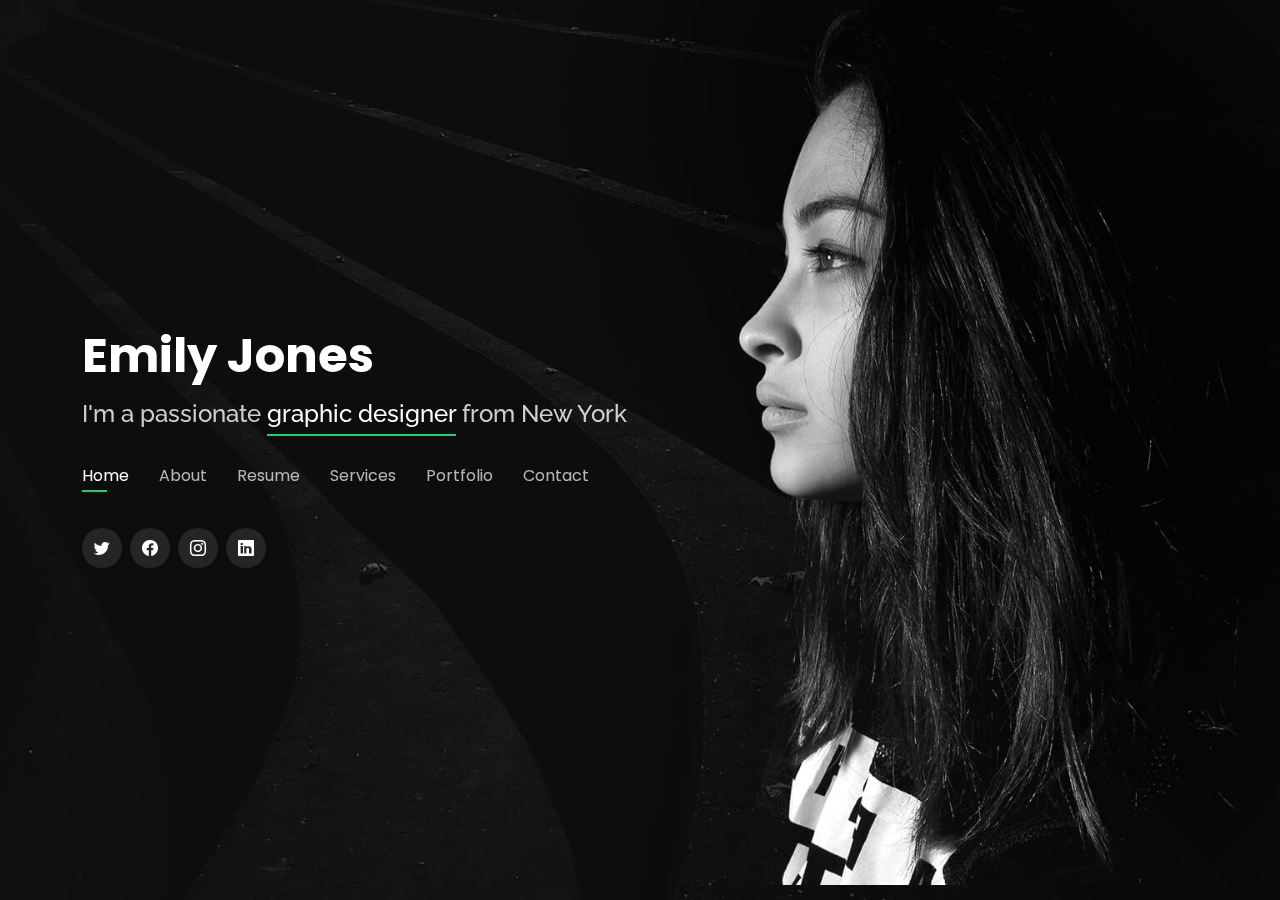
==== index.html @ 818e10bf "Changes" ====
<!DOCTYPE html>
<html lang="en">

<head>
  <meta charset="utf-8">
  <meta content="width=device-width, initial-scale=1.0" name="viewport">

  <title>Umair Mughal</title>
  <meta content="" name="description">
  <meta content="" name="keywords">

  <!-- Favicons -->
  <link href="assets/img/favicon.png" rel="icon">
  <link href="assets/img/apple-touch-icon.png" rel="apple-touch-icon">

  <!-- Google Fonts -->
  <link href="https://fonts.googleapis.com/css?family=Open+Sans:300,300i,400,400i,600,600i,700,700i|Raleway:300,300i,400,400i,500,500i,600,600i,700,700i|Poppins:300,300i,400,400i,500,500i,600,600i,700,700i" rel="stylesheet">

  <!-- Vendor CSS Files -->
  <link href="assets/vendor/bootstrap/css/bootstrap.min.css" rel="stylesheet">
  <link href="assets/vendor/bootstrap-icons/bootstrap-icons.css" rel="stylesheet">
  <link href="assets/vendor/boxicons/css/boxicons.min.css" rel="stylesheet">
  <link href="assets/vendor/glightbox/css/glightbox.min.css" rel="stylesheet">
  <link href="assets/vendor/remixicon/remixicon.css" rel="stylesheet">
  <link href="assets/vendor/swiper/swiper-bundle.min.css" rel="stylesheet">

  <!-- Template Main CSS File -->
  <link href="assets/css/style.css" rel="stylesheet">

  <!-- =======================================================
  * Template Name: Personal - v4.8.1
  * Template URL: https://bootstrapmade.com/personal-free-resume-bootstrap-template/
  * Author: BootstrapMade.com
  * License: https://bootstrapmade.com/license/
  ======================================================== -->
</head>

<body>

  <!-- ======= Header ======= -->
  <header id="header">
    <div class="container">

      <h1><a href="index.html">Emily Jones</a></h1>
      <!-- Uncomment below if you prefer to use an image logo -->
      <!-- <a href="index.html" class="mr-auto"><img src="assets/img/logo.png" alt="" class="img-fluid"></a> -->
      <h2>I'm a passionate <span>graphic designer</span> from New York</h2>

      <nav id="navbar" class="navbar">
        <ul>
          <li><a class="nav-link active" href="#header">Home</a></li>
          <li><a class="nav-link" href="#about">About</a></li>
          <li><a class="nav-link" href="#resume">Resume</a></li>
          <li><a class="nav-link" href="#services">Services</a></li>
          <li><a class="nav-link" href="#portfolio">Portfolio</a></li>
          <li><a class="nav-link" href="#contact">Contact</a></li>
        </ul>
        <i class="bi bi-list mobile-nav-toggle"></i>
      </nav><!-- .navbar -->

      <div class="social-links">
        <a href="#" class="twitter"><i class="bi bi-twitter"></i></a>
        <a href="#" class="facebook"><i class="bi bi-facebook"></i></a>
        <a href="#" class="instagram"><i class="bi bi-instagram"></i></a>
        <a href="#" class="linkedin"><i class="bi bi-linkedin"></i></a>
      </div>

    </div>
  </header><!-- End Header -->

  <!-- ======= About Section ======= -->
  <section id="about" class="about">

    <!-- ======= About Me ======= -->
    <div class="about-me container">

      <div class="section-title">
        <h2>About</h2>
        <p>Learn more about me</p>
      </div>

      <div class="row">
        <div class="col-lg-4" data-aos="fade-right">
          <img src="assets/img/me.jpg" class="img-fluid" alt="">
        </div>
        <div class="col-lg-8 pt-4 pt-lg-0 content" data-aos="fade-left">
          <h3>UI/UX &amp; Graphic Designer</h3>
          <p class="fst-italic">
            Lorem ipsum dolor sit amet, consectetur adipiscing elit, sed do eiusmod tempor incididunt ut labore et dolore
            magna aliqua.
          </p>
          <div class="row">
            <div class="col-lg-6">
              <ul>
                <li><i class="bi bi-chevron-right"></i> <strong>Birthday:</strong> <span>1 May 1995</span></li>
                <li><i class="bi bi-chevron-right"></i> <strong>Website:</strong> <span>www.example.com</span></li>
                <li><i class="bi bi-chevron-right"></i> <strong>Phone:</strong> <span>+123 456 7890</span></li>
                <li><i class="bi bi-chevron-right"></i> <strong>City:</strong> <span>New York, USA</span></li>
              </ul>
            </div>
            <div class="col-lg-6">
              <ul>
                <li><i class="bi bi-chevron-right"></i> <strong>Age:</strong> <span>30</span></li>
                <li><i class="bi bi-chevron-right"></i> <strong>Degree:</strong> <span>Master</span></li>
                <li><i class="bi bi-chevron-right"></i> <strong>PhEmailone:</strong> <span>email@example.com</span></li>
                <li><i class="bi bi-chevron-right"></i> <strong>Freelance:</strong> <span>Available</span></li>
              </ul>
            </div>
          </div>
          <p>
            Officiis eligendi itaque labore et dolorum mollitia officiis optio vero. Quisquam sunt adipisci omnis et ut. Nulla accusantium dolor incidunt officia tempore. Et eius omnis.
            Cupiditate ut dicta maxime officiis quidem quia. Sed et consectetur qui quia repellendus itaque neque. Aliquid amet quidem ut quaerat cupiditate. Ab et eum qui repellendus omnis culpa magni laudantium dolores.
          </p>
        </div>
      </div>

    </div><!-- End About Me -->

    <!-- ======= Counts ======= -->
    <div class="counts container">

      <div class="row">

        <div class="col-lg-3 col-md-6">
          <div class="count-box">
            <i class="bi bi-emoji-smile"></i>
            <span data-purecounter-start="0" data-purecounter-end="232" data-purecounter-duration="1" class="purecounter"></span>
            <p>Happy Clients</p>
          </div>
        </div>

        <div class="col-lg-3 col-md-6 mt-5 mt-md-0">
          <div class="count-box">
            <i class="bi bi-journal-richtext"></i>
            <span data-purecounter-start="0" data-purecounter-end="521" data-purecounter-duration="1" class="purecounter"></span>
            <p>Projects</p>
          </div>
        </div>

        <div class="col-lg-3 col-md-6 mt-5 mt-lg-0">
          <div class="count-box">
            <i class="bi bi-headset"></i>
            <span data-purecounter-start="0" data-purecounter-end="1463" data-purecounter-duration="1" class="purecounter"></span>
            <p>Hours Of Support</p>
          </div>
        </div>

        <div class="col-lg-3 col-md-6 mt-5 mt-lg-0">
          <div class="count-box">
            <i class="bi bi-award"></i>
            <span data-purecounter-start="0" data-purecounter-end="24" data-purecounter-duration="1" class="purecounter"></span>
            <p>Awards</p>
          </div>
        </div>

      </div>

    </div><!-- End Counts -->

    <!-- ======= Skills  ======= -->
    <div class="skills container">

      <div class="section-title">
        <h2>Skills</h2>
      </div>

      <div class="row skills-content">

        <div class="col-lg-6">

          <div class="progress">
            <span class="skill">HTML <i class="val">100%</i></span>
            <div class="progress-bar-wrap">
              <div class="progress-bar" role="progressbar" aria-valuenow="100" aria-valuemin="0" aria-valuemax="100"></div>
            </div>
          </div>

          <div class="progress">
            <span class="skill">CSS <i class="val">90%</i></span>
            <div class="progress-bar-wrap">
              <div class="progress-bar" role="progressbar" aria-valuenow="90" aria-valuemin="0" aria-valuemax="100"></div>
            </div>
          </div>

          <div class="progress">
            <span class="skill">JavaScript <i class="val">75%</i></span>
            <div class="progress-bar-wrap">
              <div class="progress-bar" role="progressbar" aria-valuenow="75" aria-valuemin="0" aria-valuemax="100"></div>
            </div>
          </div>

        </div>

        <div class="col-lg-6">

          <div class="progress">
            <span class="skill">PHP <i class="val">80%</i></span>
            <div class="progress-bar-wrap">
              <div class="progress-bar" role="progressbar" aria-valuenow="80" aria-valuemin="0" aria-valuemax="100"></div>
            </div>
          </div>

          <div class="progress">
            <span class="skill">WordPress/CMS <i class="val">90%</i></span>
            <div class="progress-bar-wrap">
              <div class="progress-bar" role="progressbar" aria-valuenow="90" aria-valuemin="0" aria-valuemax="100"></div>
            </div>
          </div>

          <div class="progress">
            <span class="skill">Photoshop <i class="val">55%</i></span>
            <div class="progress-bar-wrap">
              <div class="progress-bar" role="progressbar" aria-valuenow="55" aria-valuemin="0" aria-valuemax="100"></div>
            </div>
          </div>

        </div>

      </div>

    </div><!-- End Skills -->

    <!-- ======= Interests ======= -->
    <div class="interests container">

      <div class="section-title">
        <h2>Interests</h2>
      </div>

      <div class="row">
        <div class="col-lg-3 col-md-4">
          <div class="icon-box">
            <i class="ri-store-line" style="color: #ffbb2c;"></i>
            <h3>Lorem Ipsum</h3>
          </div>
        </div>
        <div class="col-lg-3 col-md-4 mt-4 mt-md-0">
          <div class="icon-box">
            <i class="ri-bar-chart-box-line" style="color: #5578ff;"></i>
            <h3>Dolor Sitema</h3>
          </div>
        </div>
        <div class="col-lg-3 col-md-4 mt-4 mt-md-0">
          <div class="icon-box">
            <i class="ri-calendar-todo-line" style="color: #e80368;"></i>
            <h3>Sed perspiciatis</h3>
          </div>
        </div>
        <div class="col-lg-3 col-md-4 mt-4 mt-lg-0">
          <div class="icon-box">
            <i class="ri-paint-brush-line" style="color: #e361ff;"></i>
            <h3>Magni Dolores</h3>
          </div>
        </div>
        <div class="col-lg-3 col-md-4 mt-4">
          <div class="icon-box">
            <i class="ri-database-2-line" style="color: #47aeff;"></i>
            <h3>Nemo Enim</h3>
          </div>
        </div>
        <div class="col-lg-3 col-md-4 mt-4">
          <div class="icon-box">
            <i class="ri-gradienter-line" style="color: #ffa76e;"></i>
            <h3>Eiusmod Tempor</h3>
          </div>
        </div>
        <div class="col-lg-3 col-md-4 mt-4">
          <div class="icon-box">
            <i class="ri-file-list-3-line" style="color: #11dbcf;"></i>
            <h3>Midela Teren</h3>
          </div>
        </div>
        <div class="col-lg-3 col-md-4 mt-4">
          <div class="icon-box">
            <i class="ri-price-tag-2-line" style="color: #4233ff;"></i>
            <h3>Pira Neve</h3>
          </div>
        </div>
        <div class="col-lg-3 col-md-4 mt-4">
          <div class="icon-box">
            <i class="ri-anchor-line" style="color: #b2904f;"></i>
            <h3>Dirada Pack</h3>
          </div>
        </div>
        <div class="col-lg-3 col-md-4 mt-4">
          <div class="icon-box">
            <i class="ri-disc-line" style="color: #b20969;"></i>
            <h3>Moton Ideal</h3>
          </div>
        </div>
        <div class="col-lg-3 col-md-4 mt-4">
          <div class="icon-box">
            <i class="ri-base-station-line" style="color: #ff5828;"></i>
            <h3>Verdo Park</h3>
          </div>
        </div>
        <div class="col-lg-3 col-md-4 mt-4">
          <div class="icon-box">
            <i class="ri-fingerprint-line" style="color: #29cc61;"></i>
            <h3>Flavor Nivelanda</h3>
          </div>
        </div>
      </div>

    </div><!-- End Interests -->

    <!-- ======= Testimonials ======= -->
    <div class="testimonials container">

      <div class="section-title">
        <h2>Testimonials</h2>
      </div>

      <div class="testimonials-slider swiper" data-aos="fade-up" data-aos-delay="100">
        <div class="swiper-wrapper">

          <div class="swiper-slide">
            <div class="testimonial-item">
              <p>
                <i class="bx bxs-quote-alt-left quote-icon-left"></i>
                Proin iaculis purus consequat sem cure digni ssim donec porttitora entum suscipit rhoncus. Accusantium quam, ultricies eget id, aliquam eget nibh et. Maecen aliquam, risus at semper.
                <i class="bx bxs-quote-alt-right quote-icon-right"></i>
              </p>
              <img src="assets/img/testimonials/testimonials-1.jpg" class="testimonial-img" alt="">
              <h3>Saul Goodman</h3>
              <h4>Ceo &amp; Founder</h4>
            </div>
          </div><!-- End testimonial item -->

          <div class="swiper-slide">
            <div class="testimonial-item">
              <p>
                <i class="bx bxs-quote-alt-left quote-icon-left"></i>
                Export tempor illum tamen malis malis eram quae irure esse labore quem cillum quid cillum eram malis quorum velit fore eram velit sunt aliqua noster fugiat irure amet legam anim culpa.
                <i class="bx bxs-quote-alt-right quote-icon-right"></i>
              </p>
              <img src="assets/img/testimonials/testimonials-2.jpg" class="testimonial-img" alt="">
              <h3>Sara Wilsson</h3>
              <h4>Designer</h4>
            </div>
          </div><!-- End testimonial item -->

          <div class="swiper-slide">
            <div class="testimonial-item">
              <p>
                <i class="bx bxs-quote-alt-left quote-icon-left"></i>
                Enim nisi quem export duis labore cillum quae magna enim sint quorum nulla quem veniam duis minim tempor labore quem eram duis noster aute amet eram fore quis sint minim.
                <i class="bx bxs-quote-alt-right quote-icon-right"></i>
              </p>
              <img src="assets/img/testimonials/testimonials-3.jpg" class="testimonial-img" alt="">
              <h3>Jena Karlis</h3>
              <h4>Store Owner</h4>
            </div>
          </div><!-- End testimonial item -->

          <div class="swiper-slide">
            <div class="testimonial-item">
              <p>
                <i class="bx bxs-quote-alt-left quote-icon-left"></i>
                Fugiat enim eram quae cillum dolore dolor amet nulla culpa multos export minim fugiat minim velit minim dolor enim duis veniam ipsum anim magna sunt elit fore quem dolore labore illum veniam.
                <i class="bx bxs-quote-alt-right quote-icon-right"></i>
              </p>
              <img src="assets/img/testimonials/testimonials-4.jpg" class="testimonial-img" alt="">
              <h3>Matt Brandon</h3>
              <h4>Freelancer</h4>
            </div>
          </div><!-- End testimonial item -->

          <div class="swiper-slide">
            <div class="testimonial-item">
              <p>
                <i class="bx bxs-quote-alt-left quote-icon-left"></i>
                Quis quorum aliqua sint quem legam fore sunt eram irure aliqua veniam tempor noster veniam enim culpa labore duis sunt culpa nulla illum cillum fugiat legam esse veniam culpa fore nisi cillum quid.
                <i class="bx bxs-quote-alt-right quote-icon-right"></i>
              </p>
              <img src="assets/img/testimonials/testimonials-5.jpg" class="testimonial-img" alt="">
              <h3>John Larson</h3>
              <h4>Entrepreneur</h4>
            </div>
          </div><!-- End testimonial item -->

        </div>
        <div class="swiper-pagination"></div>
      </div>

      <div class="owl-carousel testimonials-carousel">

      </div>

    </div><!-- End Testimonials  -->

  </section><!-- End About Section -->

  <!-- ======= Resume Section ======= -->
  <section id="resume" class="resume">
    <div class="container">

      <div class="section-title">
        <h2>Resume</h2>
        <p>Check My Resume</p>
      </div>

      <div class="row">
        <div class="col-lg-6">
          <h3 class="resume-title">Sumary</h3>
          <div class="resume-item pb-0">
            <h4>Alice Barkley</h4>
            <p><em>Innovative and deadline-driven Graphic Designer with 3+ years of experience designing and developing user-centered digital/print marketing material from initial concept to final, polished deliverable.</em></p>
            <p>
            <ul>
              <li>Portland par 127,Orlando, FL</li>
              <li>(123) 456-7891</li>
              <li>alice.barkley@example.com</li>
            </ul>
            </p>
          </div>

          <h3 class="resume-title">Education</h3>
          <div class="resume-item">
            <h4>Master of Fine Arts &amp; Graphic Design</h4>
            <h5>2015 - 2016</h5>
            <p><em>Rochester Institute of Technology, Rochester, NY</em></p>
            <p>Qui deserunt veniam. Et sed aliquam labore tempore sed quisquam iusto autem sit. Ea vero voluptatum qui ut dignissimos deleniti nerada porti sand markend</p>
          </div>
          <div class="resume-item">
            <h4>Bachelor of Fine Arts &amp; Graphic Design</h4>
            <h5>2010 - 2014</h5>
            <p><em>Rochester Institute of Technology, Rochester, NY</em></p>
            <p>Quia nobis sequi est occaecati aut. Repudiandae et iusto quae reiciendis et quis Eius vel ratione eius unde vitae rerum voluptates asperiores voluptatem Earum molestiae consequatur neque etlon sader mart dila</p>
          </div>
        </div>
        <div class="col-lg-6">
          <h3 class="resume-title">Professional Experience</h3>
          <div class="resume-item">
            <h4>Senior graphic design specialist</h4>
            <h5>2019 - Present</h5>
            <p><em>Experion, New York, NY </em></p>
            <p>
            <ul>
              <li>Lead in the design, development, and implementation of the graphic, layout, and production communication materials</li>
              <li>Delegate tasks to the 7 members of the design team and provide counsel on all aspects of the project. </li>
              <li>Supervise the assessment of all graphic materials in order to ensure quality and accuracy of the design</li>
              <li>Oversee the efficient use of production project budgets ranging from $2,000 - $25,000</li>
            </ul>
            </p>
          </div>
          <div class="resume-item">
            <h4>Graphic design specialist</h4>
            <h5>2017 - 2018</h5>
            <p><em>Stepping Stone Advertising, New York, NY</em></p>
            <p>
            <ul>
              <li>Developed numerous marketing programs (logos, brochures,infographics, presentations, and advertisements).</li>
              <li>Managed up to 5 projects or tasks at a given time while under pressure</li>
              <li>Recommended and consulted with clients on the most appropriate graphic design</li>
              <li>Created 4+ design presentations and proposals a month for clients and account managers</li>
            </ul>
            </p>
          </div>
        </div>
      </div>

    </div>
  </section><!-- End Resume Section -->

  <!-- ======= Services Section ======= -->
  <section id="services" class="services">
    <div class="container">

      <div class="section-title">
        <h2>Services</h2>
        <p>My Services</p>
      </div>

      <div class="row">
        <div class="col-lg-4 col-md-6 d-flex align-items-stretch">
          <div class="icon-box">
            <div class="icon"><i class="bx bxl-dribbble"></i></div>
            <h4><a href="">Lorem Ipsum</a></h4>
            <p>Voluptatum deleniti atque corrupti quos dolores et quas molestias excepturi</p>
          </div>
        </div>

        <div class="col-lg-4 col-md-6 d-flex align-items-stretch mt-4 mt-md-0">
          <div class="icon-box">
            <div class="icon"><i class="bx bx-file"></i></div>
            <h4><a href="">Sed ut perspiciatis</a></h4>
            <p>Duis aute irure dolor in reprehenderit in voluptate velit esse cillum dolore</p>
          </div>
        </div>

        <div class="col-lg-4 col-md-6 d-flex align-items-stretch mt-4 mt-lg-0">
          <div class="icon-box">
            <div class="icon"><i class="bx bx-tachometer"></i></div>
            <h4><a href="">Magni Dolores</a></h4>
            <p>Excepteur sint occaecat cupidatat non proident, sunt in culpa qui officia</p>
          </div>
        </div>

        <div class="col-lg-4 col-md-6 d-flex align-items-stretch mt-4">
          <div class="icon-box">
            <div class="icon"><i class="bx bx-world"></i></div>
            <h4><a href="">Nemo Enim</a></h4>
            <p>At vero eos et accusamus et iusto odio dignissimos ducimus qui blanditiis</p>
          </div>
        </div>

        <div class="col-lg-4 col-md-6 d-flex align-items-stretch mt-4">
          <div class="icon-box">
            <div class="icon"><i class="bx bx-slideshow"></i></div>
            <h4><a href="">Dele cardo</a></h4>
            <p>Quis consequatur saepe eligendi voluptatem consequatur dolor consequuntur</p>
          </div>
        </div>

        <div class="col-lg-4 col-md-6 d-flex align-items-stretch mt-4">
          <div class="icon-box">
            <div class="icon"><i class="bx bx-arch"></i></div>
            <h4><a href="">Divera don</a></h4>
            <p>Modi nostrum vel laborum. Porro fugit error sit minus sapiente sit aspernatur</p>
          </div>
        </div>

      </div>

    </div>
  </section><!-- End Services Section -->

  <!-- ======= Portfolio Section ======= -->
  <section id="portfolio" class="portfolio">
    <div class="container">

      <div class="section-title">
        <h2>Portfolio</h2>
        <p>My Works</p>
      </div>

      <div class="row">
        <div class="col-lg-12 d-flex justify-content-center">
          <ul id="portfolio-flters">
            <li data-filter="*" class="filter-active">All</li>
            <li data-filter=".filter-app">App</li>
            <li data-filter=".filter-card">Card</li>
            <li data-filter=".filter-web">Web</li>
          </ul>
        </div>
      </div>

      <div class="row portfolio-container">

        <div class="col-lg-4 col-md-6 portfolio-item filter-app">
          <div class="portfolio-wrap">
            <img src="assets/img/portfolio/portfolio-1.jpg" class="img-fluid" alt="">
            <div class="portfolio-info">
              <h4>App 1</h4>
              <p>App</p>
              <div class="portfolio-links">
                <a href="assets/img/portfolio/portfolio-1.jpg" data-gallery="portfolioGallery" class="portfolio-lightbox" title="App 1"><i class="bx bx-plus"></i></a>
                <a href="portfolio-details.html" data-gallery="portfolioDetailsGallery" data-glightbox="type: external" class="portfolio-details-lightbox" title="Portfolio Details"><i class="bx bx-link"></i></a>
              </div>
            </div>
          </div>
        </div>

        <div class="col-lg-4 col-md-6 portfolio-item filter-web">
          <div class="portfolio-wrap">
            <img src="assets/img/portfolio/portfolio-2.jpg" class="img-fluid" alt="">
            <div class="portfolio-info">
              <h4>Web 3</h4>
              <p>Web</p>
              <div class="portfolio-links">
                <a href="assets/img/portfolio/portfolio-2.jpg" data-gallery="portfolioGallery" class="portfolio-lightbox" title="Web 3"><i class="bx bx-plus"></i></a>
                <a href="portfolio-details.html" data-gallery="portfolioDetailsGallery" data-glightbox="type: external" class="portfolio-details-lightbox" title="Portfolio Details"><i class="bx bx-link"></i></a>
              </div>
            </div>
          </div>
        </div>

        <div class="col-lg-4 col-md-6 portfolio-item filter-app">
          <div class="portfolio-wrap">
            <img src="assets/img/portfolio/portfolio-3.jpg" class="img-fluid" alt="">
            <div class="portfolio-info">
              <h4>App 2</h4>
              <p>App</p>
              <div class="portfolio-links">
                <a href="assets/img/portfolio/portfolio-3.jpg" data-gallery="portfolioGallery" class="portfolio-lightbox" title="App 2"><i class="bx bx-plus"></i></a>
                <a href="portfolio-details.html" data-gallery="portfolioDetailsGallery" data-glightbox="type: external" class="portfolio-details-lightbox" title="Portfolio Details"><i class="bx bx-link"></i></a>
              </div>
            </div>
          </div>
        </div>

        <div class="col-lg-4 col-md-6 portfolio-item filter-card">
          <div class="portfolio-wrap">
            <img src="assets/img/portfolio/portfolio-4.jpg" class="img-fluid" alt="">
            <div class="portfolio-info">
              <h4>Card 2</h4>
              <p>Card</p>
              <div class="portfolio-links">
                <a href="assets/img/portfolio/portfolio-4.jpg" data-gallery="portfolioGallery" class="portfolio-lightbox" title="Card 2"><i class="bx bx-plus"></i></a>
                <a href="portfolio-details.html" data-gallery="portfolioDetailsGallery" data-glightbox="type: external" class="portfolio-details-lightbox" title="Portfolio Details"><i class="bx bx-link"></i></a>
              </div>
            </div>
          </div>
        </div>

        <div class="col-lg-4 col-md-6 portfolio-item filter-web">
          <div class="portfolio-wrap">
            <img src="assets/img/portfolio/portfolio-5.jpg" class="img-fluid" alt="">
            <div class="portfolio-info">
              <h4>Web 2</h4>
              <p>Web</p>
              <div class="portfolio-links">
                <a href="assets/img/portfolio/portfolio-5.jpg" data-gallery="portfolioGallery" class="portfolio-lightbox" title="Web 2"><i class="bx bx-plus"></i></a>
                <a href="portfolio-details.html" data-gallery="portfolioDetailsGallery" data-glightbox="type: external" class="portfolio-details-lightbox" title="Portfolio Details"><i class="bx bx-link"></i></a>
              </div>
            </div>
          </div>
        </div>

        <div class="col-lg-4 col-md-6 portfolio-item filter-app">
          <div class="portfolio-wrap">
            <img src="assets/img/portfolio/portfolio-6.jpg" class="img-fluid" alt="">
            <div class="portfolio-info">
              <h4>App 3</h4>
              <p>App</p>
              <div class="portfolio-links">
                <a href="assets/img/portfolio/portfolio-6.jpg" data-gallery="portfolioGallery" class="portfolio-lightbox" title="App 3"><i class="bx bx-plus"></i></a>
                <a href="portfolio-details.html" data-gallery="portfolioDetailsGallery" data-glightbox="type: external" class="portfolio-details-lightbox" title="Portfolio Details"><i class="bx bx-link"></i></a>
              </div>
            </div>
          </div>
        </div>

        <div class="col-lg-4 col-md-6 portfolio-item filter-card">
          <div class="portfolio-wrap">
            <img src="assets/img/portfolio/portfolio-7.jpg" class="img-fluid" alt="">
            <div class="portfolio-info">
              <h4>Card 1</h4>
              <p>Card</p>
              <div class="portfolio-links">
                <a href="assets/img/portfolio/portfolio-7.jpg" data-gallery="portfolioGallery" class="portfolio-lightbox" title="Card 1"><i class="bx bx-plus"></i></a>
                <a href="portfolio-details.html" data-gallery="portfolioDetailsGallery" data-glightbox="type: external" class="portfolio-details-lightbox" title="Portfolio Details"><i class="bx bx-link"></i></a>
              </div>
            </div>
          </div>
        </div>

        <div class="col-lg-4 col-md-6 portfolio-item filter-card">
          <div class="portfolio-wrap">
            <img src="assets/img/portfolio/portfolio-8.jpg" class="img-fluid" alt="">
            <div class="portfolio-info">
              <h4>Card 3</h4>
              <p>Card</p>
              <div class="portfolio-links">
                <a href="assets/img/portfolio/portfolio-8.jpg" data-gallery="portfolioGallery" class="portfolio-lightbox" title="Card 3"><i class="bx bx-plus"></i></a>
                <a href="portfolio-details.html" data-gallery="portfolioDetailsGallery" data-glightbox="type: external" class="portfolio-details-lightbox" title="Portfolio Details"><i class="bx bx-link"></i></a>
              </div>
            </div>
          </div>
        </div>

        <div class="col-lg-4 col-md-6 portfolio-item filter-web">
          <div class="portfolio-wrap">
            <img src="assets/img/portfolio/portfolio-9.jpg" class="img-fluid" alt="">
            <div class="portfolio-info">
              <h4>Web 3</h4>
              <p>Web</p>
              <div class="portfolio-links">
                <a href="assets/img/portfolio/portfolio-9.jpg" data-gallery="portfolioGallery" class="portfolio-lightbox" title="Web 3"><i class="bx bx-plus"></i></a>
                <a href="portfolio-details.html" data-gallery="portfolioDetailsGallery" data-glightbox="type: external" class="portfolio-details-lightbox" title="Portfolio Details"><i class="bx bx-link"></i></a>
              </div>
            </div>
          </div>
        </div>

      </div>

    </div>
  </section><!-- End Portfolio Section -->

  <!-- ======= Contact Section ======= -->
  <section id="contact" class="contact">
    <div class="container">

      <div class="section-title">
        <h2>Contact</h2>
        <p>Contact Me</p>
      </div>

      <div class="row mt-2">

        <div class="col-md-6 d-flex align-items-stretch">
          <div class="info-box">
            <i class="bx bx-map"></i>
            <h3>My Address</h3>
            <p>A108 Adam Street, New York, NY 535022</p>
          </div>
        </div>

        <div class="col-md-6 mt-4 mt-md-0 d-flex align-items-stretch">
          <div class="info-box">
            <i class="bx bx-share-alt"></i>
            <h3>Social Profiles</h3>
            <div class="social-links">
              <a href="#" class="twitter"><i class="bi bi-twitter"></i></a>
              <a href="#" class="facebook"><i class="bi bi-facebook"></i></a>
              <a href="#" class="instagram"><i class="bi bi-instagram"></i></a>
              <a href="#" class="google-plus"><i class="bi bi-skype"></i></a>
              <a href="#" class="linkedin"><i class="bi bi-linkedin"></i></a>
            </div>
          </div>
        </div>

        <div class="col-md-6 mt-4 d-flex align-items-stretch">
          <div class="info-box">
            <i class="bx bx-envelope"></i>
            <h3>Email Me</h3>
            <p>contact@example.com</p>
          </div>
        </div>
        <div class="col-md-6 mt-4 d-flex align-items-stretch">
          <div class="info-box">
            <i class="bx bx-phone-call"></i>
            <h3>Call Me</h3>
            <p>+1 5589 55488 55</p>
          </div>
        </div>
      </div>

      <form action="forms/contact.php" method="post" role="form" class="php-email-form mt-4">
        <div class="row">
          <div class="col-md-6 form-group">
            <input type="text" name="name" class="form-control" id="name" placeholder="Your Name" required>
          </div>
          <div class="col-md-6 form-group mt-3 mt-md-0">
            <input type="email" class="form-control" name="email" id="email" placeholder="Your Email" required>
          </div>
        </div>
        <div class="form-group mt-3">
          <input type="text" class="form-control" name="subject" id="subject" placeholder="Subject" required>
        </div>
        <div class="form-group mt-3">
          <textarea class="form-control" name="message" rows="5" placeholder="Message" required></textarea>
        </div>
        <div class="my-3">
          <div class="loading">Loading</div>
          <div class="error-message"></div>
          <div class="sent-message">Your message has been sent. Thank you!</div>
        </div>
        <div class="text-center"><button type="submit">Send Message</button></div>
      </form>

    </div>
  </section><!-- End Contact Section -->

  <!-- Vendor JS Files -->
  <script src="assets/vendor/purecounter/purecounter_vanilla.js"></script>
  <script src="assets/vendor/bootstrap/js/bootstrap.bundle.min.js"></script>
  <script src="assets/vendor/glightbox/js/glightbox.min.js"></script>
  <script src="assets/vendor/isotope-layout/isotope.pkgd.min.js"></script>
  <script src="assets/vendor/swiper/swiper-bundle.min.js"></script>
  <script src="assets/vendor/waypoints/noframework.waypoints.js"></script>
  <script src="assets/vendor/php-email-form/validate.js"></script>

  <!-- Template Main JS File -->
  <script src="assets/js/main.js"></script>

</body>

</html>
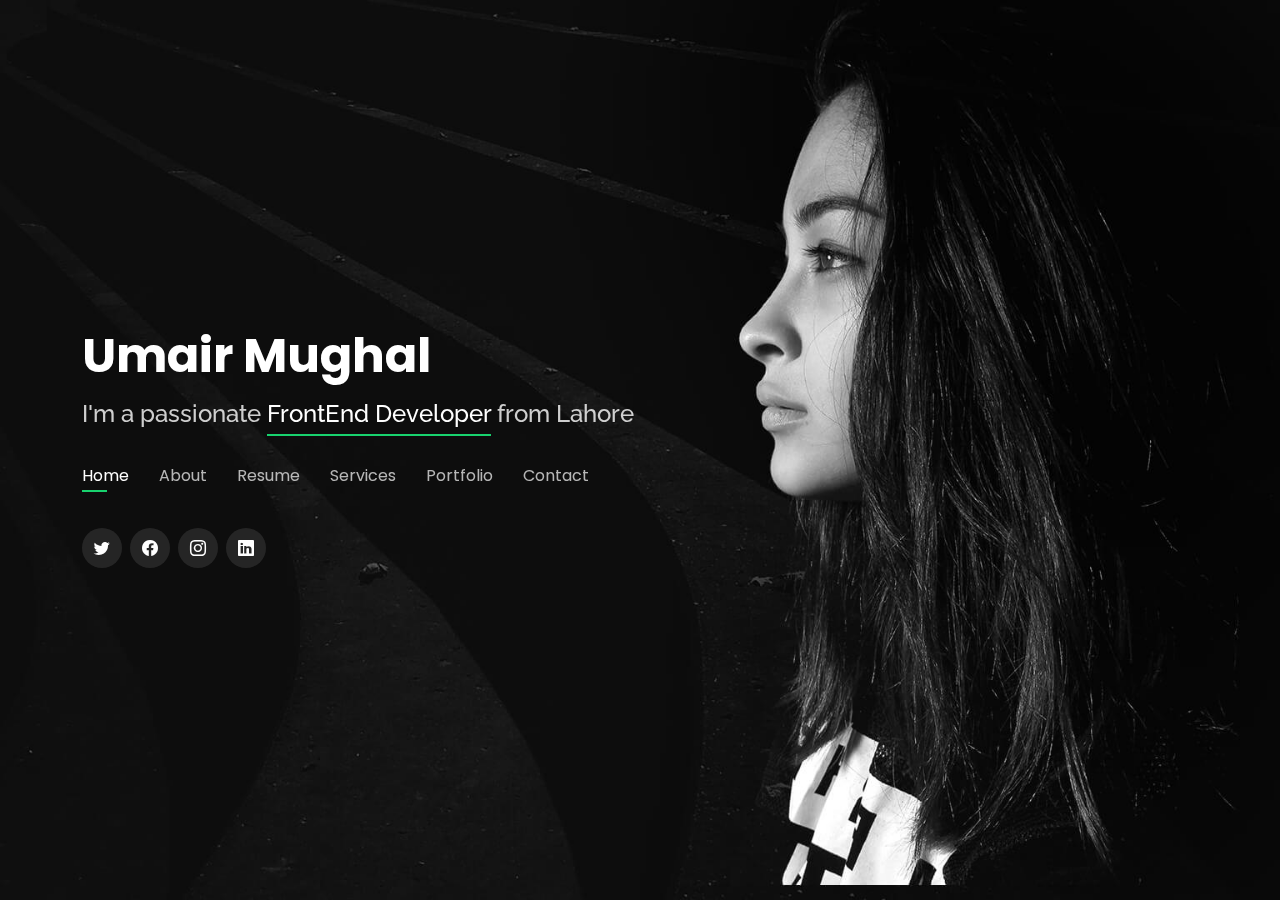
==== commit c531637f: "Changes" ====
--- a/index.html
+++ b/index.html
@@ -26,13 +26,6 @@
 
   <!-- Template Main CSS File -->
   <link href="assets/css/style.css" rel="stylesheet">
-
-  <!-- =======================================================
-  * Template Name: Personal - v4.8.1
-  * Template URL: https://bootstrapmade.com/personal-free-resume-bootstrap-template/
-  * Author: BootstrapMade.com
-  * License: https://bootstrapmade.com/license/
-  ======================================================== -->
 </head>
 
 <body>
@@ -41,10 +34,10 @@
   <header id="header">
     <div class="container">
 
-      <h1><a href="index.html">Emily Jones</a></h1>
+      <h1><a href="index.html">Umair Mughal</a></h1>
       <!-- Uncomment below if you prefer to use an image logo -->
       <!-- <a href="index.html" class="mr-auto"><img src="assets/img/logo.png" alt="" class="img-fluid"></a> -->
-      <h2>I'm a passionate <span>graphic designer</span> from New York</h2>
+      <h2>I'm a passionate <span>FrontEnd Developer</span> from Lahore</h2>
 
       <nav id="navbar" class="navbar">
         <ul>
@@ -59,10 +52,10 @@
       </nav><!-- .navbar -->
 
       <div class="social-links">
-        <a href="#" class="twitter"><i class="bi bi-twitter"></i></a>
-        <a href="#" class="facebook"><i class="bi bi-facebook"></i></a>
-        <a href="#" class="instagram"><i class="bi bi-instagram"></i></a>
-        <a href="#" class="linkedin"><i class="bi bi-linkedin"></i></a>
+        <a href="https://twitter.com/TK_UmairMughal" class="twitter"><i class="bi bi-twitter"></i></a>
+        <a href="https://www.facebook.com/umair.amanat.16/" class="facebook"><i class="bi bi-facebook"></i></a>
+        <a href="https://www.instagram.com/umair._mughal/" class="instagram"><i class="bi bi-instagram"></i></a>
+        <a href="https://www.linkedin.com/in/umair-mughal-2381701b1/" class="linkedin"><i class="bi bi-linkedin"></i></a>
       </div>
 
     </div>
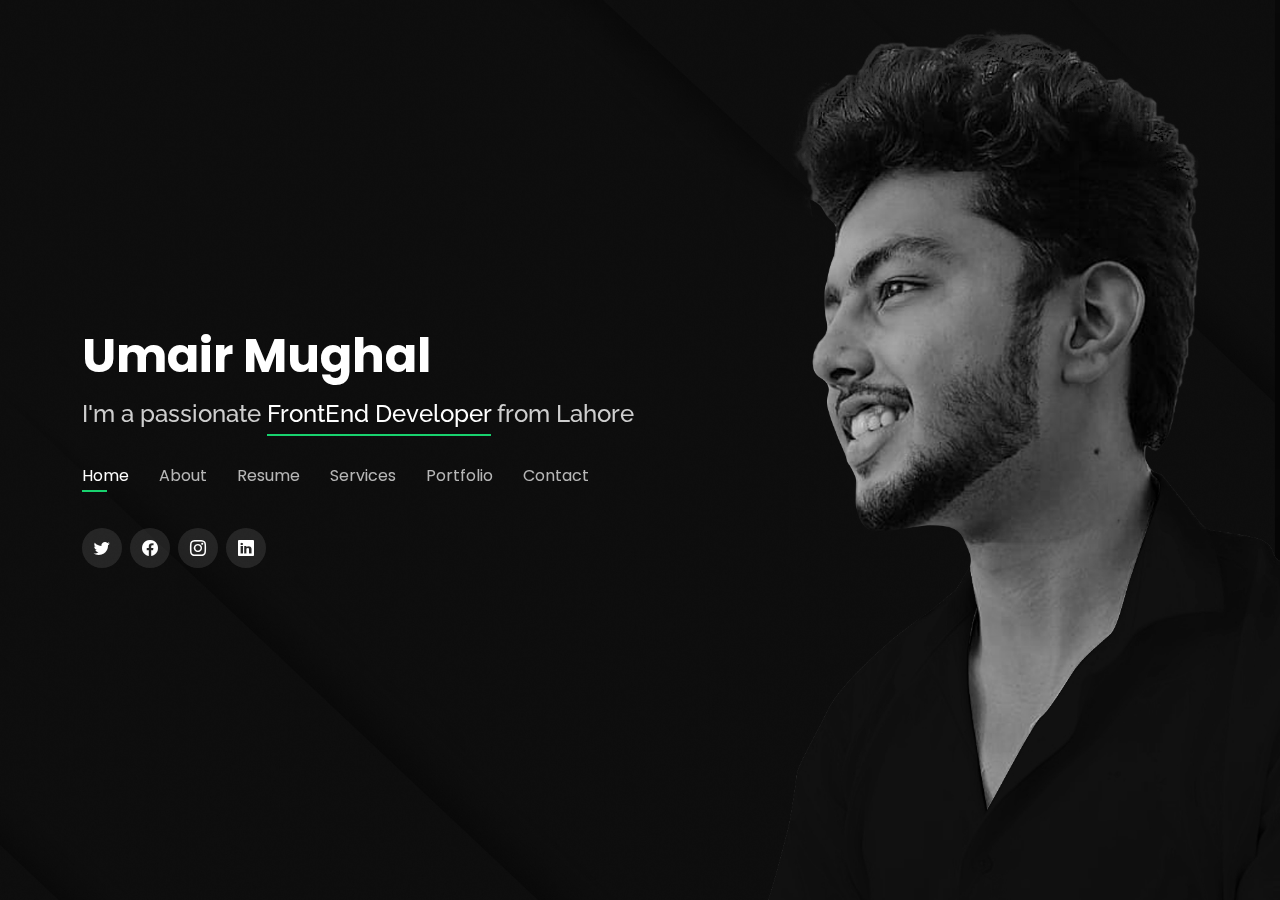
==== commit 1912416e: "check chanes" ====
--- a/index.html
+++ b/index.html
@@ -77,7 +77,7 @@
           <img src="assets/img/me.jpg" class="img-fluid" alt="">
         </div>
         <div class="col-lg-8 pt-4 pt-lg-0 content" data-aos="fade-left">
-          <h3>UI/UX &amp; Graphic Designer</h3>
+          <h3>Front-End Developr</h3>
           <p class="fst-italic">
             Lorem ipsum dolor sit amet, consectetur adipiscing elit, sed do eiusmod tempor incididunt ut labore et dolore
             magna aliqua.
@@ -85,18 +85,18 @@
           <div class="row">
             <div class="col-lg-6">
               <ul>
-                <li><i class="bi bi-chevron-right"></i> <strong>Birthday:</strong> <span>1 May 1995</span></li>
-                <li><i class="bi bi-chevron-right"></i> <strong>Website:</strong> <span>www.example.com</span></li>
-                <li><i class="bi bi-chevron-right"></i> <strong>Phone:</strong> <span>+123 456 7890</span></li>
-                <li><i class="bi bi-chevron-right"></i> <strong>City:</strong> <span>New York, USA</span></li>
+                <li><i class="bi bi-chevron-right"></i> <strong>Email:</strong> <span><a href="mailto:moonumair92@gmail.com">moonumair92@gmail.com</a></span></li>
+                <li><i class="bi bi-chevron-right"></i> <strong>Birthday:</strong> <span>23 July 2000</span></li>
+                
+                <li><i class="bi bi-chevron-right"></i> <strong>City:</strong> <span>Lahore, Pakistan</span></li>
               </ul>
             </div>
             <div class="col-lg-6">
               <ul>
-                <li><i class="bi bi-chevron-right"></i> <strong>Age:</strong> <span>30</span></li>
-                <li><i class="bi bi-chevron-right"></i> <strong>Degree:</strong> <span>Master</span></li>
-                <li><i class="bi bi-chevron-right"></i> <strong>PhEmailone:</strong> <span>email@example.com</span></li>
-                <li><i class="bi bi-chevron-right"></i> <strong>Freelance:</strong> <span>Available</span></li>
+                <li><i class="bi bi-chevron-right"></i> <strong>Phone:</strong> <span><a href="tel:+923034213190">+923034213190</a></span></li>
+                <li><i class="bi bi-chevron-right"></i> <strong>Age:</strong> <span>22</span></li>
+                <li><i class="bi bi-chevron-right"></i> <strong>Degree:</strong> <span>Bachelor</span></li>
+                
               </ul>
             </div>
           </div>
@@ -176,36 +176,70 @@
           </div>
 
           <div class="progress">
-            <span class="skill">JavaScript <i class="val">75%</i></span>
+            <span class="skill">JavaScript <i class="val">50%</i></span>
+            <div class="progress-bar-wrap">
+              <div class="progress-bar" role="progressbar" aria-valuenow="50" aria-valuemin="0" aria-valuemax="100"></div>
+            </div>
+          </div>
+
+          <div class="progress">
+            <span class="skill">React UI <i class="val">80%</i></span>
             <div class="progress-bar-wrap">
               <div class="progress-bar" role="progressbar" aria-valuenow="75" aria-valuemin="0" aria-valuemax="100"></div>
             </div>
           </div>
 
+          <div class="progress">
+            <span class="skill">Vue UI <i class="val">60%</i></span>
+            <div class="progress-bar-wrap">
+              <div class="progress-bar" role="progressbar" aria-valuenow="60" aria-valuemin="0" aria-valuemax="100"></div>
+            </div>
+          </div>
+
+          
+
+          
+
         </div>
 
         <div class="col-lg-6">
 
           <div class="progress">
-            <span class="skill">PHP <i class="val">80%</i></span>
+            <span class="skill">Bootstrap <i class="val">90%</i></span>
             <div class="progress-bar-wrap">
               <div class="progress-bar" role="progressbar" aria-valuenow="80" aria-valuemin="0" aria-valuemax="100"></div>
             </div>
           </div>
 
           <div class="progress">
-            <span class="skill">WordPress/CMS <i class="val">90%</i></span>
+            <span class="skill">jQuery <i class="val">85%</i></span>
             <div class="progress-bar-wrap">
               <div class="progress-bar" role="progressbar" aria-valuenow="90" aria-valuemin="0" aria-valuemax="100"></div>
             </div>
           </div>
 
           <div class="progress">
-            <span class="skill">Photoshop <i class="val">55%</i></span>
+            <span class="skill">Tailwind CSS <i class="val">55%</i></span>
             <div class="progress-bar-wrap">
               <div class="progress-bar" role="progressbar" aria-valuenow="55" aria-valuemin="0" aria-valuemax="100"></div>
             </div>
           </div>
+
+          <div class="progress">
+            <span class="skill">React <i class="val">40%</i></span>
+            <div class="progress-bar-wrap">
+              <div class="progress-bar" role="progressbar" aria-valuenow="40" aria-valuemin="0" aria-valuemax="100"></div>
+            </div>
+          </div>
+
+          <div class="progress">
+            <span class="skill">Git <i class="val">50%</i></span>
+            <div class="progress-bar-wrap">
+              <div class="progress-bar" role="progressbar" aria-valuenow="50" aria-valuemin="0" aria-valuemax="100"></div>
+            </div>
+          </div>
+
+          
 
         </div>
 
--- a/assets/css/style.css
+++ b/assets/css/style.css
@@ -19,7 +19,7 @@
 body::before {
   content: "";
   position: fixed;
-  background: #040404 url("../img/bg.jpg") top right no-repeat;
+  background: #040404 url("../img/bg2.jpg") top right no-repeat;
   background-size: cover;
   left: 0;
   right: 0;
@@ -417,6 +417,10 @@
   margin-bottom: 20px;
   display: flex;
   align-items: center;
+}
+
+.about-me .content ul li a {
+  color: #fff;
 }
 
 .about-me .content ul strong {
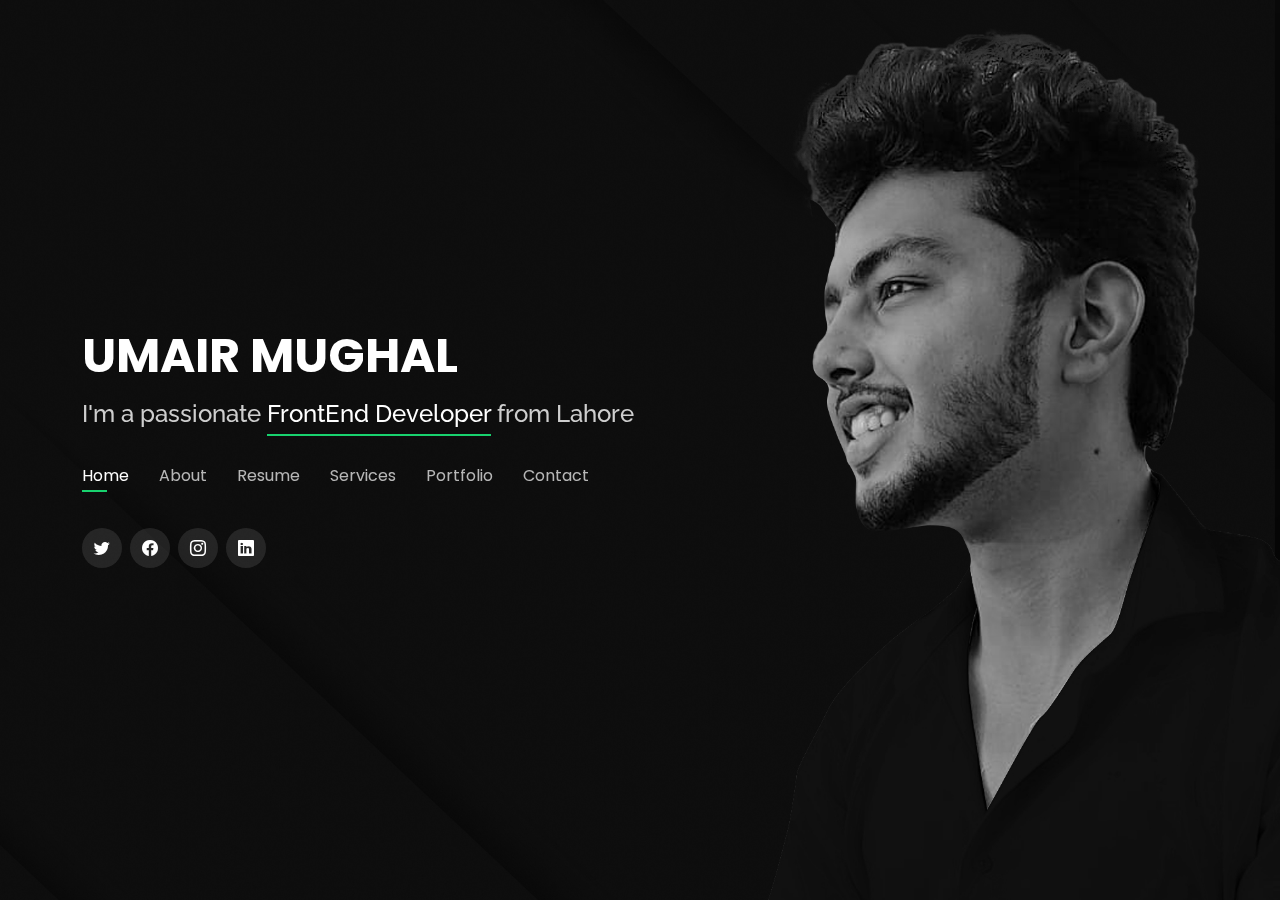
==== commit 57217444: "check" ====
--- a/index.html
+++ b/index.html
@@ -34,7 +34,7 @@
   <header id="header">
     <div class="container">
 
-      <h1><a href="index.html">Umair Mughal</a></h1>
+      <h1><a href="index.html">UMAIR MUGHAL</a></h1>
       <!-- Uncomment below if you prefer to use an image logo -->
       <!-- <a href="index.html" class="mr-auto"><img src="assets/img/logo.png" alt="" class="img-fluid"></a> -->
       <h2>I'm a passionate <span>FrontEnd Developer</span> from Lahore</h2>
@@ -74,13 +74,14 @@
 
       <div class="row">
         <div class="col-lg-4" data-aos="fade-right">
-          <img src="assets/img/me.jpg" class="img-fluid" alt="">
+          <img src="assets/img/" class="img-fluid" alt="">
         </div>
         <div class="col-lg-8 pt-4 pt-lg-0 content" data-aos="fade-left">
           <h3>Front-End Developr</h3>
           <p class="fst-italic">
-            Lorem ipsum dolor sit amet, consectetur adipiscing elit, sed do eiusmod tempor incididunt ut labore et dolore
-            magna aliqua.
+            Experienced FrontEnd Developer with over 3 years of experience in Industry. Excellent reputation for resolving
+problems and improving customer satisfaction.
+
           </p>
           <div class="row">
             <div class="col-lg-6">
@@ -100,10 +101,6 @@
               </ul>
             </div>
           </div>
-          <p>
-            Officiis eligendi itaque labore et dolorum mollitia officiis optio vero. Quisquam sunt adipisci omnis et ut. Nulla accusantium dolor incidunt officia tempore. Et eius omnis.
-            Cupiditate ut dicta maxime officiis quidem quia. Sed et consectetur qui quia repellendus itaque neque. Aliquid amet quidem ut quaerat cupiditate. Ab et eum qui repellendus omnis culpa magni laudantium dolores.
-          </p>
         </div>
       </div>
 
@@ -182,22 +179,13 @@
             </div>
           </div>
 
-          <div class="progress">
-            <span class="skill">React UI <i class="val">80%</i></span>
-            <div class="progress-bar-wrap">
-              <div class="progress-bar" role="progressbar" aria-valuenow="75" aria-valuemin="0" aria-valuemax="100"></div>
-            </div>
-          </div>
-
-          <div class="progress">
-            <span class="skill">Vue UI <i class="val">60%</i></span>
-            <div class="progress-bar-wrap">
-              <div class="progress-bar" role="progressbar" aria-valuenow="60" aria-valuemin="0" aria-valuemax="100"></div>
-            </div>
-          </div>
-
           
-
+          <div class="progress">
+            <span class="skill">React <i class="val">40%</i></span>
+            <div class="progress-bar-wrap">
+              <div class="progress-bar" role="progressbar" aria-valuenow="40" aria-valuemin="0" aria-valuemax="100"></div>
+            </div>
+          </div>
           
 
         </div>
@@ -207,18 +195,18 @@
           <div class="progress">
             <span class="skill">Bootstrap <i class="val">90%</i></span>
             <div class="progress-bar-wrap">
+              <div class="progress-bar" role="progressbar" aria-valuenow="90" aria-valuemin="0" aria-valuemax="100"></div>
+            </div>
+          </div>
+
+          <div class="progress">
+            <span class="skill">jQuery <i class="val">80%</i></span>
+            <div class="progress-bar-wrap">
               <div class="progress-bar" role="progressbar" aria-valuenow="80" aria-valuemin="0" aria-valuemax="100"></div>
             </div>
           </div>
 
           <div class="progress">
-            <span class="skill">jQuery <i class="val">85%</i></span>
-            <div class="progress-bar-wrap">
-              <div class="progress-bar" role="progressbar" aria-valuenow="90" aria-valuemin="0" aria-valuemax="100"></div>
-            </div>
-          </div>
-
-          <div class="progress">
             <span class="skill">Tailwind CSS <i class="val">55%</i></span>
             <div class="progress-bar-wrap">
               <div class="progress-bar" role="progressbar" aria-valuenow="55" aria-valuemin="0" aria-valuemax="100"></div>
@@ -226,16 +214,9 @@
           </div>
 
           <div class="progress">
-            <span class="skill">React <i class="val">40%</i></span>
-            <div class="progress-bar-wrap">
-              <div class="progress-bar" role="progressbar" aria-valuenow="40" aria-valuemin="0" aria-valuemax="100"></div>
-            </div>
-          </div>
-
-          <div class="progress">
-            <span class="skill">Git <i class="val">50%</i></span>
-            <div class="progress-bar-wrap">
-              <div class="progress-bar" role="progressbar" aria-valuenow="50" aria-valuemin="0" aria-valuemax="100"></div>
+            <span class="skill">Git <i class="val">70%</i></span>
+            <div class="progress-bar-wrap">
+              <div class="progress-bar" role="progressbar" aria-valuenow="70" aria-valuemin="0" aria-valuemax="100"></div>
             </div>
           </div>
 
@@ -258,164 +239,30 @@
         <div class="col-lg-3 col-md-4">
           <div class="icon-box">
             <i class="ri-store-line" style="color: #ffbb2c;"></i>
-            <h3>Lorem Ipsum</h3>
+            <h3>Gaming</h3>
           </div>
         </div>
         <div class="col-lg-3 col-md-4 mt-4 mt-md-0">
           <div class="icon-box">
             <i class="ri-bar-chart-box-line" style="color: #5578ff;"></i>
-            <h3>Dolor Sitema</h3>
+            <h3>Fitness</h3>
           </div>
         </div>
         <div class="col-lg-3 col-md-4 mt-4 mt-md-0">
           <div class="icon-box">
             <i class="ri-calendar-todo-line" style="color: #e80368;"></i>
-            <h3>Sed perspiciatis</h3>
+            <h3>Traveling</h3>
           </div>
         </div>
         <div class="col-lg-3 col-md-4 mt-4 mt-lg-0">
           <div class="icon-box">
             <i class="ri-paint-brush-line" style="color: #e361ff;"></i>
-            <h3>Magni Dolores</h3>
-          </div>
-        </div>
-        <div class="col-lg-3 col-md-4 mt-4">
-          <div class="icon-box">
-            <i class="ri-database-2-line" style="color: #47aeff;"></i>
-            <h3>Nemo Enim</h3>
-          </div>
-        </div>
-        <div class="col-lg-3 col-md-4 mt-4">
-          <div class="icon-box">
-            <i class="ri-gradienter-line" style="color: #ffa76e;"></i>
-            <h3>Eiusmod Tempor</h3>
-          </div>
-        </div>
-        <div class="col-lg-3 col-md-4 mt-4">
-          <div class="icon-box">
-            <i class="ri-file-list-3-line" style="color: #11dbcf;"></i>
-            <h3>Midela Teren</h3>
-          </div>
-        </div>
-        <div class="col-lg-3 col-md-4 mt-4">
-          <div class="icon-box">
-            <i class="ri-price-tag-2-line" style="color: #4233ff;"></i>
-            <h3>Pira Neve</h3>
-          </div>
-        </div>
-        <div class="col-lg-3 col-md-4 mt-4">
-          <div class="icon-box">
-            <i class="ri-anchor-line" style="color: #b2904f;"></i>
-            <h3>Dirada Pack</h3>
-          </div>
-        </div>
-        <div class="col-lg-3 col-md-4 mt-4">
-          <div class="icon-box">
-            <i class="ri-disc-line" style="color: #b20969;"></i>
-            <h3>Moton Ideal</h3>
-          </div>
-        </div>
-        <div class="col-lg-3 col-md-4 mt-4">
-          <div class="icon-box">
-            <i class="ri-base-station-line" style="color: #ff5828;"></i>
-            <h3>Verdo Park</h3>
-          </div>
-        </div>
-        <div class="col-lg-3 col-md-4 mt-4">
-          <div class="icon-box">
-            <i class="ri-fingerprint-line" style="color: #29cc61;"></i>
-            <h3>Flavor Nivelanda</h3>
+            <h3></h3>
           </div>
         </div>
       </div>
 
     </div><!-- End Interests -->
-
-    <!-- ======= Testimonials ======= -->
-    <div class="testimonials container">
-
-      <div class="section-title">
-        <h2>Testimonials</h2>
-      </div>
-
-      <div class="testimonials-slider swiper" data-aos="fade-up" data-aos-delay="100">
-        <div class="swiper-wrapper">
-
-          <div class="swiper-slide">
-            <div class="testimonial-item">
-              <p>
-                <i class="bx bxs-quote-alt-left quote-icon-left"></i>
-                Proin iaculis purus consequat sem cure digni ssim donec porttitora entum suscipit rhoncus. Accusantium quam, ultricies eget id, aliquam eget nibh et. Maecen aliquam, risus at semper.
-                <i class="bx bxs-quote-alt-right quote-icon-right"></i>
-              </p>
-              <img src="assets/img/testimonials/testimonials-1.jpg" class="testimonial-img" alt="">
-              <h3>Saul Goodman</h3>
-              <h4>Ceo &amp; Founder</h4>
-            </div>
-          </div><!-- End testimonial item -->
-
-          <div class="swiper-slide">
-            <div class="testimonial-item">
-              <p>
-                <i class="bx bxs-quote-alt-left quote-icon-left"></i>
-                Export tempor illum tamen malis malis eram quae irure esse labore quem cillum quid cillum eram malis quorum velit fore eram velit sunt aliqua noster fugiat irure amet legam anim culpa.
-                <i class="bx bxs-quote-alt-right quote-icon-right"></i>
-              </p>
-              <img src="assets/img/testimonials/testimonials-2.jpg" class="testimonial-img" alt="">
-              <h3>Sara Wilsson</h3>
-              <h4>Designer</h4>
-            </div>
-          </div><!-- End testimonial item -->
-
-          <div class="swiper-slide">
-            <div class="testimonial-item">
-              <p>
-                <i class="bx bxs-quote-alt-left quote-icon-left"></i>
-                Enim nisi quem export duis labore cillum quae magna enim sint quorum nulla quem veniam duis minim tempor labore quem eram duis noster aute amet eram fore quis sint minim.
-                <i class="bx bxs-quote-alt-right quote-icon-right"></i>
-              </p>
-              <img src="assets/img/testimonials/testimonials-3.jpg" class="testimonial-img" alt="">
-              <h3>Jena Karlis</h3>
-              <h4>Store Owner</h4>
-            </div>
-          </div><!-- End testimonial item -->
-
-          <div class="swiper-slide">
-            <div class="testimonial-item">
-              <p>
-                <i class="bx bxs-quote-alt-left quote-icon-left"></i>
-                Fugiat enim eram quae cillum dolore dolor amet nulla culpa multos export minim fugiat minim velit minim dolor enim duis veniam ipsum anim magna sunt elit fore quem dolore labore illum veniam.
-                <i class="bx bxs-quote-alt-right quote-icon-right"></i>
-              </p>
-              <img src="assets/img/testimonials/testimonials-4.jpg" class="testimonial-img" alt="">
-              <h3>Matt Brandon</h3>
-              <h4>Freelancer</h4>
-            </div>
-          </div><!-- End testimonial item -->
-
-          <div class="swiper-slide">
-            <div class="testimonial-item">
-              <p>
-                <i class="bx bxs-quote-alt-left quote-icon-left"></i>
-                Quis quorum aliqua sint quem legam fore sunt eram irure aliqua veniam tempor noster veniam enim culpa labore duis sunt culpa nulla illum cillum fugiat legam esse veniam culpa fore nisi cillum quid.
-                <i class="bx bxs-quote-alt-right quote-icon-right"></i>
-              </p>
-              <img src="assets/img/testimonials/testimonials-5.jpg" class="testimonial-img" alt="">
-              <h3>John Larson</h3>
-              <h4>Entrepreneur</h4>
-            </div>
-          </div><!-- End testimonial item -->
-
-        </div>
-        <div class="swiper-pagination"></div>
-      </div>
-
-      <div class="owl-carousel testimonials-carousel">
-
-      </div>
-
-    </div><!-- End Testimonials  -->
-
   </section><!-- End About Section -->
 
   <!-- ======= Resume Section ======= -->
@@ -431,56 +278,66 @@
         <div class="col-lg-6">
           <h3 class="resume-title">Sumary</h3>
           <div class="resume-item pb-0">
-            <h4>Alice Barkley</h4>
-            <p><em>Innovative and deadline-driven Graphic Designer with 3+ years of experience designing and developing user-centered digital/print marketing material from initial concept to final, polished deliverable.</em></p>
+            <h4>Professional Summary</h4>
+            <p>Dedicated Developer with history of meeting company goals utilizing consistent and organized practices. Skilled in working under pressure and adapting to new situations and challenges to best enhance the organizational brand. Organized and dependable candidate successful at managing multiple priorities with a positive attitude. Willingness to take on added responsibilities to meet team goals. Experienced working with teams to produce impactful, leading-edge websites that engage customers and deliver business results. Well-versed in design standards and user preferences.</p>
             <p>
-            <ul>
-              <li>Portland par 127,Orlando, FL</li>
-              <li>(123) 456-7891</li>
-              <li>alice.barkley@example.com</li>
-            </ul>
             </p>
           </div>
 
           <h3 class="resume-title">Education</h3>
           <div class="resume-item">
-            <h4>Master of Fine Arts &amp; Graphic Design</h4>
-            <h5>2015 - 2016</h5>
-            <p><em>Rochester Institute of Technology, Rochester, NY</em></p>
-            <p>Qui deserunt veniam. Et sed aliquam labore tempore sed quisquam iusto autem sit. Ea vero voluptatum qui ut dignissimos deleniti nerada porti sand markend</p>
+            <h4>Matric: Computer</h4>
+            <h5>2013 - 2015</h5>
           </div>
           <div class="resume-item">
+            <h4>Intermediate: Computer Engineering</h4>
+            <h5>2015 - 2017</h5>
+          </div>
+<!--           <div class="resume-item">
             <h4>Bachelor of Fine Arts &amp; Graphic Design</h4>
             <h5>2010 - 2014</h5>
             <p><em>Rochester Institute of Technology, Rochester, NY</em></p>
             <p>Quia nobis sequi est occaecati aut. Repudiandae et iusto quae reiciendis et quis Eius vel ratione eius unde vitae rerum voluptates asperiores voluptatem Earum molestiae consequatur neque etlon sader mart dila</p>
-          </div>
+          </div> -->
         </div>
         <div class="col-lg-6">
           <h3 class="resume-title">Professional Experience</h3>
           <div class="resume-item">
-            <h4>Senior graphic design specialist</h4>
-            <h5>2019 - Present</h5>
-            <p><em>Experion, New York, NY </em></p>
+            <h4>Stepinnsolution </h4>
+            <h5>2018 - 2020</h5>
+            <p><em>Lahore </em></p>
             <p>
             <ul>
-              <li>Lead in the design, development, and implementation of the graphic, layout, and production communication materials</li>
-              <li>Delegate tasks to the 7 members of the design team and provide counsel on all aspects of the project. </li>
-              <li>Supervise the assessment of all graphic materials in order to ensure quality and accuracy of the design</li>
-              <li>Oversee the efficient use of production project budgets ranging from $2,000 - $25,000</li>
+              <li>Collaborated with stakeholders during development processes to confirm creative proposals
+              and design best practices.</li>
+              <li>Produced websites compatible with multiple browsers.</li>
+              <li>Integrated regulatory and compliance standards into product designs.</li>
+              <li>Consulted with customers to gather requirements and discuss design choices.</li>
             </ul>
             </p>
           </div>
           <div class="resume-item">
-            <h4>Graphic design specialist</h4>
-            <h5>2017 - 2018</h5>
-            <p><em>Stepping Stone Advertising, New York, NY</em></p>
+            <h4>IVYlab Technologies</h4>
+            <h5>2020 - 2021</h5>
+            <p><em>Lahore</em></p>
             <p>
             <ul>
-              <li>Developed numerous marketing programs (logos, brochures,infographics, presentations, and advertisements).</li>
-              <li>Managed up to 5 projects or tasks at a given time while under pressure</li>
-              <li>Recommended and consulted with clients on the most appropriate graphic design</li>
-              <li>Created 4+ design presentations and proposals a month for clients and account managers</li>
+              <li>Designed and executed security measures such as firewalls and encryption.</li>
+              <li>Completed full redesigns of existing websites to improve navigation, enhance visuals and
+              strengthen search engine rankings.</li>
+              <li>Collaborated with in-house web designers to create sleek and innovative UI design.</li>
+            </ul>
+            </p>
+          </div>
+          <div class="resume-item">
+            <h4>Coding Pixel</h4>
+            <h5>2021 - Present</h5>
+            <p><em>Lahore</em></p>
+            <p>
+            <ul>
+              <li>Created plans and communicated deadlines to complete projects on time.</li>
+              <li>Managed team of employees, overseeing hiring, training, and professional growth of employees.</li>
+              <li>Demonstrated respect, friendliness and willingness to help wherever needed.</li>
             </ul>
             </p>
           </div>
@@ -503,40 +360,35 @@
         <div class="col-lg-4 col-md-6 d-flex align-items-stretch">
           <div class="icon-box">
             <div class="icon"><i class="bx bxl-dribbble"></i></div>
-            <h4><a href="">Lorem Ipsum</a></h4>
-            <p>Voluptatum deleniti atque corrupti quos dolores et quas molestias excepturi</p>
+            <h4><a href="">Design to Html</a></h4>
           </div>
         </div>
 
         <div class="col-lg-4 col-md-6 d-flex align-items-stretch mt-4 mt-md-0">
           <div class="icon-box">
             <div class="icon"><i class="bx bx-file"></i></div>
-            <h4><a href="">Sed ut perspiciatis</a></h4>
-            <p>Duis aute irure dolor in reprehenderit in voluptate velit esse cillum dolore</p>
+            <h4><a href="">Pixel Perfect</a></h4>
           </div>
         </div>
 
         <div class="col-lg-4 col-md-6 d-flex align-items-stretch mt-4 mt-lg-0">
           <div class="icon-box">
             <div class="icon"><i class="bx bx-tachometer"></i></div>
-            <h4><a href="">Magni Dolores</a></h4>
-            <p>Excepteur sint occaecat cupidatat non proident, sunt in culpa qui officia</p>
+            <h4><a href="">Speed optimization</a></h4>
           </div>
         </div>
 
         <div class="col-lg-4 col-md-6 d-flex align-items-stretch mt-4">
           <div class="icon-box">
             <div class="icon"><i class="bx bx-world"></i></div>
-            <h4><a href="">Nemo Enim</a></h4>
-            <p>At vero eos et accusamus et iusto odio dignissimos ducimus qui blanditiis</p>
+            <h4><a href="">Website Design</a></h4>
           </div>
         </div>
 
         <div class="col-lg-4 col-md-6 d-flex align-items-stretch mt-4">
           <div class="icon-box">
             <div class="icon"><i class="bx bx-slideshow"></i></div>
-            <h4><a href="">Dele cardo</a></h4>
-            <p>Quis consequatur saepe eligendi voluptatem consequatur dolor consequuntur</p>
+            <h4><a href="">E-commerce Web Design</a></h4>
           </div>
         </div>
 
@@ -579,8 +431,8 @@
           <div class="portfolio-wrap">
             <img src="assets/img/portfolio/portfolio-1.jpg" class="img-fluid" alt="">
             <div class="portfolio-info">
-              <h4>App 1</h4>
-              <p>App</p>
+              <h4>Bonsai</h4>
+              <p>Web App</p>
               <div class="portfolio-links">
                 <a href="assets/img/portfolio/portfolio-1.jpg" data-gallery="portfolioGallery" class="portfolio-lightbox" title="App 1"><i class="bx bx-plus"></i></a>
                 <a href="portfolio-details.html" data-gallery="portfolioDetailsGallery" data-glightbox="type: external" class="portfolio-details-lightbox" title="Portfolio Details"><i class="bx bx-link"></i></a>
@@ -721,7 +573,7 @@
           <div class="info-box">
             <i class="bx bx-map"></i>
             <h3>My Address</h3>
-            <p>A108 Adam Street, New York, NY 535022</p>
+            <p>Chungi Amer Sidhu, Lahore </p>
           </div>
         </div>
 
@@ -730,11 +582,10 @@
             <i class="bx bx-share-alt"></i>
             <h3>Social Profiles</h3>
             <div class="social-links">
-              <a href="#" class="twitter"><i class="bi bi-twitter"></i></a>
-              <a href="#" class="facebook"><i class="bi bi-facebook"></i></a>
-              <a href="#" class="instagram"><i class="bi bi-instagram"></i></a>
-              <a href="#" class="google-plus"><i class="bi bi-skype"></i></a>
-              <a href="#" class="linkedin"><i class="bi bi-linkedin"></i></a>
+              <a href="https://twitter.com/TK_UmairMughal" class="twitter"><i class="bi bi-twitter"></i></a>
+              <a href="https://www.facebook.com/umair.amanat.16/" class="facebook"><i class="bi bi-facebook"></i></a>
+              <a href="https://www.instagram.com/umair._mughal/" class="instagram"><i class="bi bi-instagram"></i></a>
+              <a href="https://www.linkedin.com/in/umair-mughal-2381701b1/" class="linkedin"><i class="bi bi-linkedin"></i></a>
             </div>
           </div>
         </div>
@@ -743,14 +594,14 @@
           <div class="info-box">
             <i class="bx bx-envelope"></i>
             <h3>Email Me</h3>
-            <p>contact@example.com</p>
+            <p><a href="mailto:moonumair92@gmail.com">moonumair92@gmail.com</a></p>
           </div>
         </div>
         <div class="col-md-6 mt-4 d-flex align-items-stretch">
           <div class="info-box">
             <i class="bx bx-phone-call"></i>
             <h3>Call Me</h3>
-            <p>+1 5589 55488 55</p>
+            <p><a href="tel:+923034213190">+923034213190</a></p>
           </div>
         </div>
       </div>
--- a/assets/css/style.css
+++ b/assets/css/style.css
@@ -547,87 +547,6 @@
 }
 
 /*--------------------------------------------------------------
-# Testimonials
---------------------------------------------------------------*/
-.testimonials .testimonials-carousel,
-.testimonials .testimonials-slider {
-  overflow: hidden;
-}
-
-.testimonials .testimonial-item {
-  box-sizing: content-box;
-  min-height: 320px;
-}
-
-.testimonials .testimonial-item .testimonial-img {
-  width: 90px;
-  border-radius: 50%;
-  margin: -40px 0 0 40px;
-  position: relative;
-  z-index: 2;
-  border: 6px solid rgba(255, 255, 255, 0.12);
-}
-
-.testimonials .testimonial-item h3 {
-  font-size: 18px;
-  font-weight: bold;
-  margin: 10px 0 5px 45px;
-  color: #fff;
-}
-
-.testimonials .testimonial-item h4 {
-  font-size: 14px;
-  color: #999;
-  margin: 0 0 0 45px;
-}
-
-.testimonials .testimonial-item .quote-icon-left,
-.testimonials .testimonial-item .quote-icon-right {
-  color: rgba(255, 255, 255, 0.25);
-  font-size: 26px;
-}
-
-.testimonials .testimonial-item .quote-icon-left {
-  display: inline-block;
-  left: -5px;
-  position: relative;
-}
-
-.testimonials .testimonial-item .quote-icon-right {
-  display: inline-block;
-  right: -5px;
-  position: relative;
-  top: 10px;
-}
-
-.testimonials .testimonial-item p {
-  font-style: italic;
-  margin: 0 15px 0 15px;
-  padding: 20px 20px 60px 20px;
-  background: rgba(255, 255, 255, 0.1);
-  position: relative;
-  border-radius: 6px;
-  position: relative;
-  z-index: 1;
-}
-
-.testimonials .swiper-pagination {
-  margin-top: 20px;
-  position: relative;
-}
-
-.testimonials .swiper-pagination .swiper-pagination-bullet {
-  width: 12px;
-  height: 12px;
-  opacity: 1;
-  background-color: rgba(255, 255, 255, 0.3);
-}
-
-.testimonials .swiper-pagination .swiper-pagination-bullet-active {
-  background-color: #18d26e;
-}
-
-/*--------------------------------------------------------------
 # Resume
 --------------------------------------------------------------*/
 .resume .resume-title {
@@ -696,6 +615,7 @@
   background: rgba(204, 204, 204, 0.1);
   padding: 80px 20px;
   transition: all ease-in-out 0.3s;
+  width: 100%;
 }
 
 .services .icon-box .icon {
@@ -926,6 +846,10 @@
   right: 15px;
 }
 
+.glightbox-clean .gslide-description {
+  display: none;
+}
+
 /*--------------------------------------------------------------
 # Portfolio Details
 --------------------------------------------------------------*/
@@ -1030,6 +954,10 @@
   line-height: 24px;
   font-size: 14px;
   margin: 0 0 0 68px;
+}
+
+.contact .info-box p a {
+  color: #fff;
 }
 
 .contact .info-box .social-links {
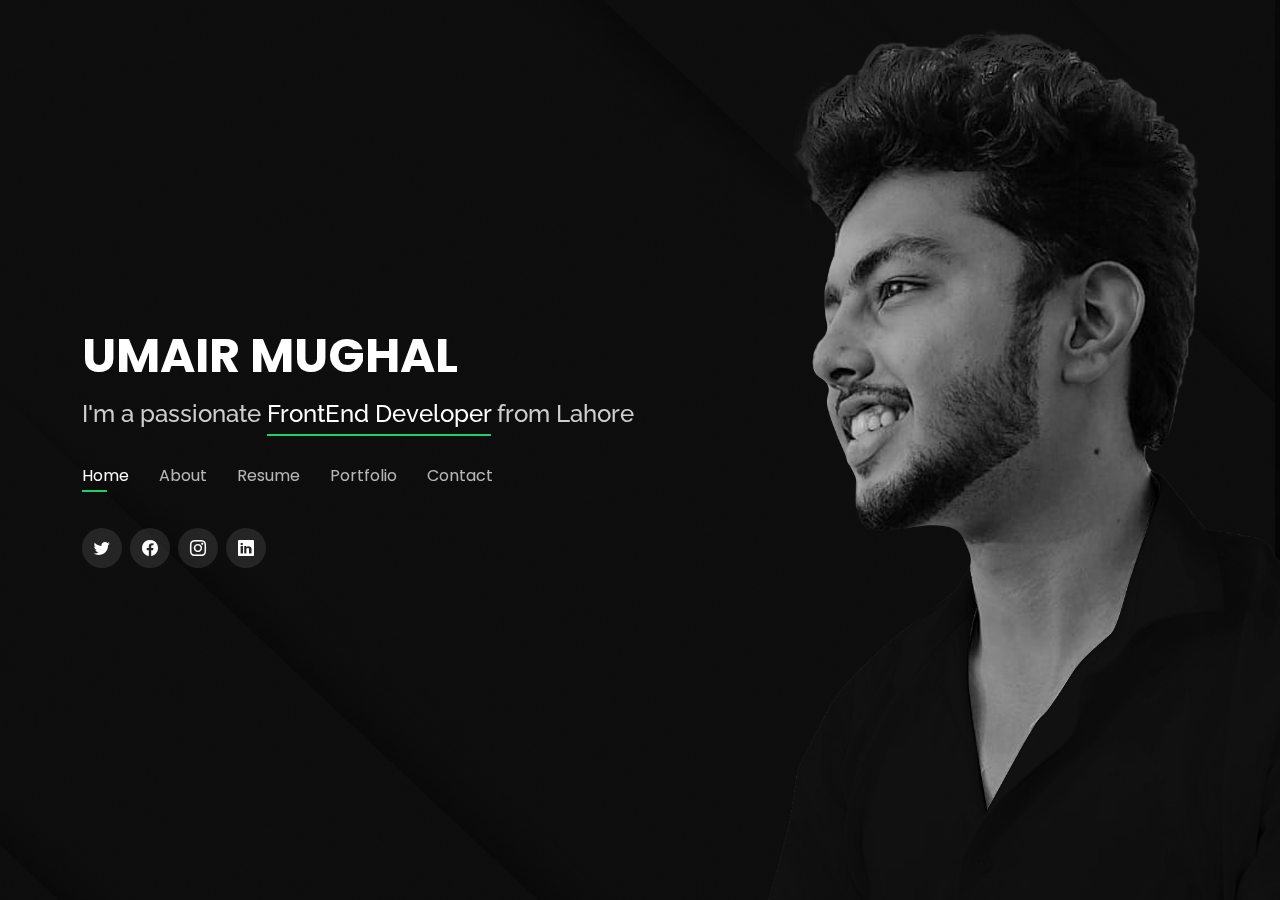
==== commit e9396548: "push" ====
--- a/index.html
+++ b/index.html
@@ -2,419 +2,301 @@
 <html lang="en">
 
 <head>
-  <meta charset="utf-8">
-  <meta content="width=device-width, initial-scale=1.0" name="viewport">
-
-  <title>Umair Mughal</title>
-  <meta content="" name="description">
-  <meta content="" name="keywords">
-
-  <!-- Favicons -->
-  <link href="assets/img/favicon.png" rel="icon">
-  <link href="assets/img/apple-touch-icon.png" rel="apple-touch-icon">
-
-  <!-- Google Fonts -->
-  <link href="https://fonts.googleapis.com/css?family=Open+Sans:300,300i,400,400i,600,600i,700,700i|Raleway:300,300i,400,400i,500,500i,600,600i,700,700i|Poppins:300,300i,400,400i,500,500i,600,600i,700,700i" rel="stylesheet">
-
-  <!-- Vendor CSS Files -->
-  <link href="assets/vendor/bootstrap/css/bootstrap.min.css" rel="stylesheet">
-  <link href="assets/vendor/bootstrap-icons/bootstrap-icons.css" rel="stylesheet">
-  <link href="assets/vendor/boxicons/css/boxicons.min.css" rel="stylesheet">
-  <link href="assets/vendor/glightbox/css/glightbox.min.css" rel="stylesheet">
-  <link href="assets/vendor/remixicon/remixicon.css" rel="stylesheet">
-  <link href="assets/vendor/swiper/swiper-bundle.min.css" rel="stylesheet">
-
-  <!-- Template Main CSS File -->
-  <link href="assets/css/style.css" rel="stylesheet">
+    <meta charset="utf-8">
+    <meta content="width=device-width, initial-scale=1.0" name="viewport">
+    <title>Umair Mughal</title>
+    <meta content="" name="description">
+    <meta content="" name="keywords">
+    <!-- Favicons -->
+    <link href="assets/img/favicon.png" rel="icon">
+    <link href="assets/img/apple-touch-icon.png" rel="apple-touch-icon">
+    <!-- Google Fonts -->
+    <link href="https://fonts.googleapis.com/css?family=Open+Sans:300,300i,400,400i,600,600i,700,700i|Raleway:300,300i,400,400i,500,500i,600,600i,700,700i|Poppins:300,300i,400,400i,500,500i,600,600i,700,700i" rel="stylesheet">
+    <!-- Vendor CSS Files -->
+    <link href="assets/vendor/bootstrap/css/bootstrap.min.css" rel="stylesheet">
+    <link href="assets/vendor/bootstrap-icons/bootstrap-icons.css" rel="stylesheet">
+    <link href="assets/vendor/boxicons/css/boxicons.min.css" rel="stylesheet">
+    <link href="assets/vendor/glightbox/css/glightbox.min.css" rel="stylesheet">
+    <link href="assets/vendor/remixicon/remixicon.css" rel="stylesheet">
+    <link href="assets/vendor/swiper/swiper-bundle.min.css" rel="stylesheet">
+    <!-- Template Main CSS File -->
+    <link href="assets/css/style.css" rel="stylesheet">
 </head>
 
 <body>
-
-  <!-- ======= Header ======= -->
-  <header id="header">
-    <div class="container">
-
-      <h1><a href="index.html">UMAIR MUGHAL</a></h1>
-      <!-- Uncomment below if you prefer to use an image logo -->
-      <!-- <a href="index.html" class="mr-auto"><img src="assets/img/logo.png" alt="" class="img-fluid"></a> -->
-      <h2>I'm a passionate <span>FrontEnd Developer</span> from Lahore</h2>
-
-      <nav id="navbar" class="navbar">
-        <ul>
-          <li><a class="nav-link active" href="#header">Home</a></li>
-          <li><a class="nav-link" href="#about">About</a></li>
-          <li><a class="nav-link" href="#resume">Resume</a></li>
-          <li><a class="nav-link" href="#services">Services</a></li>
-          <li><a class="nav-link" href="#portfolio">Portfolio</a></li>
-          <li><a class="nav-link" href="#contact">Contact</a></li>
-        </ul>
-        <i class="bi bi-list mobile-nav-toggle"></i>
-      </nav><!-- .navbar -->
-
-      <div class="social-links">
-        <a href="https://twitter.com/TK_UmairMughal" class="twitter"><i class="bi bi-twitter"></i></a>
-        <a href="https://www.facebook.com/umair.amanat.16/" class="facebook"><i class="bi bi-facebook"></i></a>
-        <a href="https://www.instagram.com/umair._mughal/" class="instagram"><i class="bi bi-instagram"></i></a>
-        <a href="https://www.linkedin.com/in/umair-mughal-2381701b1/" class="linkedin"><i class="bi bi-linkedin"></i></a>
-      </div>
-
-    </div>
-  </header><!-- End Header -->
-
-  <!-- ======= About Section ======= -->
-  <section id="about" class="about">
-
-    <!-- ======= About Me ======= -->
-    <div class="about-me container">
-
-      <div class="section-title">
-        <h2>About</h2>
-        <p>Learn more about me</p>
-      </div>
-
-      <div class="row">
-        <div class="col-lg-4" data-aos="fade-right">
-          <img src="assets/img/" class="img-fluid" alt="">
+    <!-- ======= Header ======= -->
+    <header id="header">
+        <div class="container">
+            <h1><a href="index.html">UMAIR MUGHAL</a></h1>
+            <!-- Uncomment below if you prefer to use an image logo -->
+            <!-- <a href="index.html" class="mr-auto"><img src="assets/img/logo.png" alt="" class="img-fluid"></a> -->
+            <h2>I'm a passionate <span>FrontEnd Developer</span> from Lahore</h2>
+            <nav id="navbar" class="navbar">
+                <ul>
+                    <li><a class="nav-link active" href="#header">Home</a></li>
+                    <li><a class="nav-link" href="#about">About</a></li>
+                    <li><a class="nav-link" href="#resume">Resume</a></li>
+                    <li><a class="nav-link" href="#portfolio">Portfolio</a></li>
+                    <li><a class="nav-link" href="#contact">Contact</a></li>
+                </ul>
+                <i class="bi bi-list mobile-nav-toggle"></i>
+            </nav><!-- .navbar -->
+            <div class="social-links">
+                <a href="https://twitter.com/TK_UmairMughal" class="twitter"><i class="bi bi-twitter"></i></a>
+                <a href="https://www.facebook.com/umair.amanat.16/" class="facebook"><i class="bi bi-facebook"></i></a>
+                <a href="https://www.instagram.com/umair._mughal/" class="instagram"><i class="bi bi-instagram"></i></a>
+                <a href="https://www.linkedin.com/in/umair-mughal-2381701b1/" class="linkedin"><i class="bi bi-linkedin"></i></a>
+            </div>
         </div>
-        <div class="col-lg-8 pt-4 pt-lg-0 content" data-aos="fade-left">
-          <h3>Front-End Developr</h3>
-          <p class="fst-italic">
-            Experienced FrontEnd Developer with over 3 years of experience in Industry. Excellent reputation for resolving
-problems and improving customer satisfaction.
-
-          </p>
-          <div class="row">
-            <div class="col-lg-6">
-              <ul>
-                <li><i class="bi bi-chevron-right"></i> <strong>Email:</strong> <span><a href="mailto:moonumair92@gmail.com">moonumair92@gmail.com</a></span></li>
-                <li><i class="bi bi-chevron-right"></i> <strong>Birthday:</strong> <span>23 July 2000</span></li>
-                
-                <li><i class="bi bi-chevron-right"></i> <strong>City:</strong> <span>Lahore, Pakistan</span></li>
-              </ul>
-            </div>
-            <div class="col-lg-6">
-              <ul>
-                <li><i class="bi bi-chevron-right"></i> <strong>Phone:</strong> <span><a href="tel:+923034213190">+923034213190</a></span></li>
-                <li><i class="bi bi-chevron-right"></i> <strong>Age:</strong> <span>22</span></li>
-                <li><i class="bi bi-chevron-right"></i> <strong>Degree:</strong> <span>Bachelor</span></li>
-                
-              </ul>
-            </div>
-          </div>
+    </header><!-- End Header -->
+    <!-- ======= About Section ======= -->
+    <section id="about" class="about">
+        <!-- ======= About Me ======= -->
+        <div class="about-me container">
+            <div class="section-title">
+                <h2>About</h2>
+                <p>Learn more about me</p>
+            </div>
+            <div class="row">
+                <div class="col-lg-4" data-aos="fade-right">
+                    <img src="assets/img/Lumii_20230320_123902691.jpg" class="img-fluid" alt="">
+                </div>
+                <div class="col-lg-8 pt-4 pt-lg-0 content" data-aos="fade-left">
+                    <h3>Front-End Developr</h3>
+                    <p class="fst-italic">
+                        Experienced Frontend Developer with over 5+ years of experience in Industry. Excellent reputation for resolving problems and improving customer satisfaction.
+                        Dedicated Developer with history of meeting company goals utilizing consistent and organized practices. Skilled in working under pressure and adapting to new situations and challenges to best enhance the organizational brand.
+                        <br><br>
+                        Organized and dependable candidate successful at managing multiple priorities with a positive attitude. Willingness to take on added responsibilities to meet team goals.
+                        Experienced working with teams to produce impactful, leading-edge websites that engage customers and deliver business results. Well-versed in design standards and user preferences.
+                    </p>
+                    <div class="row">
+                        <div class="col-lg-6">
+                            <ul>
+                                <li><i class="bi bi-chevron-right"></i> <strong>Email:</strong> <span><a href="mailto:moonumair92@gmail.com">moonumair92@gmail.com</a></span></li>
+                                <li><i class="bi bi-chevron-right"></i> <strong>Birthday:</strong> <span>23 July 2000</span></li>
+                                <li><i class="bi bi-chevron-right"></i> <strong>City:</strong> <span>Lahore, Pakistan</span></li>
+                            </ul>
+                        </div>
+                        <div class="col-lg-6">
+                            <ul>
+                                <li><i class="bi bi-chevron-right"></i> <strong>Phone:</strong> <span><a href="tel:+923034213190">+923034213190</a></span></li>
+                                <li><i class="bi bi-chevron-right"></i> <strong>Age:</strong> <span>22</span></li>
+                                <li><i class="bi bi-chevron-right"></i> <strong>Degree:</strong> <span>Bachelor</span></li>
+                            </ul>
+                        </div>
+                    </div>
+                </div>
+            </div>
+        </div><!-- End About Me -->
+        <!-- ======= Skills  ======= -->
+        <div class="skills container">
+            <div class="section-title">
+                <h2>Skills</h2>
+            </div>
+            <div class="row skills-content">
+                <div class="col-lg-6">
+                    <div class="progress">
+                        <span class="skill">HTML <i class="val">100%</i></span>
+                        <div class="progress-bar-wrap">
+                            <div class="progress-bar" role="progressbar" aria-valuenow="100" aria-valuemin="0" aria-valuemax="100"></div>
+                        </div>
+                    </div>
+                    <div class="progress">
+                        <span class="skill">CSS <i class="val">90%</i></span>
+                        <div class="progress-bar-wrap">
+                            <div class="progress-bar" role="progressbar" aria-valuenow="90" aria-valuemin="0" aria-valuemax="100"></div>
+                        </div>
+                    </div>
+                    <div class="progress">
+                        <span class="skill">JavaScript <i class="val">50%</i></span>
+                        <div class="progress-bar-wrap">
+                            <div class="progress-bar" role="progressbar" aria-valuenow="50" aria-valuemin="0" aria-valuemax="100"></div>
+                        </div>
+                    </div>
+                    <div class="progress">
+                        <span class="skill">React <i class="val">60%</i></span>
+                        <div class="progress-bar-wrap">
+                            <div class="progress-bar" role="progressbar" aria-valuenow="60" aria-valuemin="0" aria-valuemax="100"></div>
+                        </div>
+                    </div>
+                    <div class="progress">
+                        <span class="skill">Team leadership expertise <i class="val">70%</i></span>
+                        <div class="progress-bar-wrap">
+                            <div class="progress-bar" role="progressbar" aria-valuenow="70" aria-valuemin="0" aria-valuemax="100"></div>
+                        </div>
+                    </div>
+                </div>
+                <div class="col-lg-6">
+                    <div class="progress">
+                        <span class="skill">Bootstrap <i class="val">90%</i></span>
+                        <div class="progress-bar-wrap">
+                            <div class="progress-bar" role="progressbar" aria-valuenow="90" aria-valuemin="0" aria-valuemax="100"></div>
+                        </div>
+                    </div>
+                    <div class="progress">
+                        <span class="skill">jQuery <i class="val">80%</i></span>
+                        <div class="progress-bar-wrap">
+                            <div class="progress-bar" role="progressbar" aria-valuenow="80" aria-valuemin="0" aria-valuemax="100"></div>
+                        </div>
+                    </div>
+                    <div class="progress">
+                        <span class="skill">Tailwind CSS <i class="val">70%</i></span>
+                        <div class="progress-bar-wrap">
+                            <div class="progress-bar" role="progressbar" aria-valuenow="70" aria-valuemin="0" aria-valuemax="100"></div>
+                        </div>
+                    </div>
+                    <div class="progress">
+                        <span class="skill">Git <i class="val">70%</i></span>
+                        <div class="progress-bar-wrap">
+                            <div class="progress-bar" role="progressbar" aria-valuenow="70" aria-valuemin="0" aria-valuemax="100"></div>
+                        </div>
+                    </div>
+                    <div class="progress">
+                        <span class="skill">Builder.io <i class="val">70%</i></span>
+                        <div class="progress-bar-wrap">
+                            <div class="progress-bar" role="progressbar" aria-valuenow="70" aria-valuemin="0" aria-valuemax="100"></div>
+                        </div>
+                    </div>
+                </div>
+            </div>
+        </div><!-- End Skills -->
+        <!-- ======= Interests ======= -->
+        <div class="interests container">
+            <div class="section-title">
+                <h2>Interests</h2>
+            </div>
+            <div class="row">
+                <div class="col-lg-3 col-md-4">
+                    <div class="icon-box">
+                        <i class="ri-gamepad-line" style="color: #ffbb2c;"></i>
+                        <h3>Gaming</h3>
+                    </div>
+                </div>
+                <div class="col-lg-3 col-md-4 mt-4 mt-md-0">
+                    <div class="icon-box">
+                        <i class="ri-user-heart-line" style="color: #5578ff;"></i>
+                        <h3>Fitness</h3>
+                    </div>
+                </div>
+                <div class="col-lg-3 col-md-4 mt-4 mt-md-0">
+                    <div class="icon-box">
+                        <i class="ri-ancient-gate-line" style="color: #e80368;"></i>
+                        <h3>Traveling</h3>
+                    </div>
+                </div>
+            </div>
+        </div><!-- End Interests -->
+    </section><!-- End About Section -->
+    <!-- ======= Resume Section ======= -->
+    <section id="resume" class="resume">
+        <div class="container">
+            <div class="section-title">
+                <h2>Resume</h2>
+                <p>Check My Resume</p>
+            </div>
+            <div class="row">
+                <div class="col-lg-6">
+                    <h3 class="resume-title">Sumary</h3>
+                    <div class="resume-item pb-0">
+                        <h4>Professional Summary</h4>
+                        <p>Dedicated Developer with history of meeting company goals utilizing consistent and organized practices. Skilled in working under pressure and adapting to new situations and challenges to best enhance the organizational brand. Organized and dependable candidate successful at managing multiple priorities with a positive attitude. Willingness to take on added responsibilities to meet team goals. Experienced working with teams to produce impactful, leading-edge websites that engage customers and deliver business results. Well-versed in design standards and user preferences.</p>
+                        <p>
+                        </p>
+                    </div>
+                    <h3 class="resume-title">Education</h3>
+                    <div class="resume-item">
+                        <h4>Graduation: BSCS</h4>
+                        <h5>2015 - 2019</h5>
+                    </div>
+                    <div class="resume-item">
+                        <h4>Intermediate: ICS</h4>
+                        <h5>2013 - 2015</h5>
+                    </div>
+                </div>
+                <div class="col-lg-6">
+                    <h3 class="resume-title">Professional Experience</h3>
+                    <div class="resume-item">
+                        <h4>Devigital Systems </h4>
+                        <h5>2022-12 - Current</h5>
+                        <p><em>Lahore </em></p>
+                        <p>
+                            <ul>
+                                <li>Utilized version control systems such as Git to track changes throughout the development process.</li>
+                                <li>Led front-end development projects from inception to completion, resulting in successful launches of various web applications.</li>
+                                <li>Developed reusable UI components using modern JavaScript frameworks like React, increasing productivity of the entire development team.
+                                    .</li>
+                                <li>Implemented progressive web app technology to improve mobile user experience and increase engagement rates.</li>
+                                <li>
+                                    Mentored junior developers by providing guidance on best practices and industry standards in front-end development.
+                                </li>
+                            </ul>
+                        </p>
+                    </div>
+                    <div class="resume-item">
+                        <h4>Coding Pixel</h4>
+                        <h5>2022-01 - 2022-12</h5>
+                        <p><em>Lahore</em></p>
+                        <p>
+                            <ul>
+                                <li>Created plans and communicated deadlines to complete projects on time.</li>
+                                <li>Managed team of employees, overseeing hiring, training, and professional growth of employees.</li>
+                                <li>Demonstrated respect, friendliness and willingness to help wherever needed.</li>
+                                <li>
+                                    Established objectives to offer team members clear roadmap to help company achieve overall goals.
+                                </li>
+                                <li>
+                                    Advocated for well-tested and documented, high quality code.
+                                </li>
+                                <li>
+                                    Collaborated with stakeholders during development processes to confirm creative proposals and design best practices.
+                                </li>
+                            </ul>
+                        </p>
+                    </div>
+                    <div class="resume-item">
+                        <h4>IVYlab Technologies</h4>
+                        <h5>2020-12 - 2021-12</h5>
+                        <p><em>Lahore</em></p>
+                        <p>
+                            <ul>
+                                <li>Designed and executed security measures such as firewalls and encryption.</li>
+                                <li>Completed full redesigns of existing websites to improve navigation, enhance visuals and strengthen search engine rankings.</li>
+                                <li>Collaborated with in-house web designers to create sleek and innovative UI design.</li>
+                                <li>
+                                    Worked cooperatively with client services, sales and design team in deadline-driven environment.
+                                </li>
+                            </ul>
+                        </p>
+                    </div>
+                    <div class="resume-item">
+                        <h4>Stepinnsolution </h4>
+                        <h5>2019-03 - 2020-12</h5>
+                        <p><em>Lahore </em></p>
+                        <p>
+                            <ul>
+                                <li>Collaborated with stakeholders during development processes to confirm creative proposals and design best practices.</li>
+                                <li>Produced websites compatible with multiple browsers.
+                                    Integrated regulatory and compliance standards into product designs.</li>
+                                <li>Consulted with customers to gather requirements and discuss design choices.
+                                </li>
+                                <li>Produced websites compatible with multiple browsers.
+                                </li>
+                            </ul>
+                        </p>
+                    </div>
+                </div>
+            </div>
         </div>
-      </div>
-
-    </div><!-- End About Me -->
-
-    <!-- ======= Counts ======= -->
-    <div class="counts container">
-
-      <div class="row">
-
-        <div class="col-lg-3 col-md-6">
-          <div class="count-box">
-            <i class="bi bi-emoji-smile"></i>
-            <span data-purecounter-start="0" data-purecounter-end="232" data-purecounter-duration="1" class="purecounter"></span>
-            <p>Happy Clients</p>
-          </div>
-        </div>
-
-        <div class="col-lg-3 col-md-6 mt-5 mt-md-0">
-          <div class="count-box">
-            <i class="bi bi-journal-richtext"></i>
-            <span data-purecounter-start="0" data-purecounter-end="521" data-purecounter-duration="1" class="purecounter"></span>
-            <p>Projects</p>
-          </div>
-        </div>
-
-        <div class="col-lg-3 col-md-6 mt-5 mt-lg-0">
-          <div class="count-box">
-            <i class="bi bi-headset"></i>
-            <span data-purecounter-start="0" data-purecounter-end="1463" data-purecounter-duration="1" class="purecounter"></span>
-            <p>Hours Of Support</p>
-          </div>
-        </div>
-
-        <div class="col-lg-3 col-md-6 mt-5 mt-lg-0">
-          <div class="count-box">
-            <i class="bi bi-award"></i>
-            <span data-purecounter-start="0" data-purecounter-end="24" data-purecounter-duration="1" class="purecounter"></span>
-            <p>Awards</p>
-          </div>
-        </div>
-
-      </div>
-
-    </div><!-- End Counts -->
-
-    <!-- ======= Skills  ======= -->
-    <div class="skills container">
-
-      <div class="section-title">
-        <h2>Skills</h2>
-      </div>
-
-      <div class="row skills-content">
-
-        <div class="col-lg-6">
-
-          <div class="progress">
-            <span class="skill">HTML <i class="val">100%</i></span>
-            <div class="progress-bar-wrap">
-              <div class="progress-bar" role="progressbar" aria-valuenow="100" aria-valuemin="0" aria-valuemax="100"></div>
-            </div>
-          </div>
-
-          <div class="progress">
-            <span class="skill">CSS <i class="val">90%</i></span>
-            <div class="progress-bar-wrap">
-              <div class="progress-bar" role="progressbar" aria-valuenow="90" aria-valuemin="0" aria-valuemax="100"></div>
-            </div>
-          </div>
-
-          <div class="progress">
-            <span class="skill">JavaScript <i class="val">50%</i></span>
-            <div class="progress-bar-wrap">
-              <div class="progress-bar" role="progressbar" aria-valuenow="50" aria-valuemin="0" aria-valuemax="100"></div>
-            </div>
-          </div>
-
-          
-          <div class="progress">
-            <span class="skill">React <i class="val">40%</i></span>
-            <div class="progress-bar-wrap">
-              <div class="progress-bar" role="progressbar" aria-valuenow="40" aria-valuemin="0" aria-valuemax="100"></div>
-            </div>
-          </div>
-          
-
-        </div>
-
-        <div class="col-lg-6">
-
-          <div class="progress">
-            <span class="skill">Bootstrap <i class="val">90%</i></span>
-            <div class="progress-bar-wrap">
-              <div class="progress-bar" role="progressbar" aria-valuenow="90" aria-valuemin="0" aria-valuemax="100"></div>
-            </div>
-          </div>
-
-          <div class="progress">
-            <span class="skill">jQuery <i class="val">80%</i></span>
-            <div class="progress-bar-wrap">
-              <div class="progress-bar" role="progressbar" aria-valuenow="80" aria-valuemin="0" aria-valuemax="100"></div>
-            </div>
-          </div>
-
-          <div class="progress">
-            <span class="skill">Tailwind CSS <i class="val">55%</i></span>
-            <div class="progress-bar-wrap">
-              <div class="progress-bar" role="progressbar" aria-valuenow="55" aria-valuemin="0" aria-valuemax="100"></div>
-            </div>
-          </div>
-
-          <div class="progress">
-            <span class="skill">Git <i class="val">70%</i></span>
-            <div class="progress-bar-wrap">
-              <div class="progress-bar" role="progressbar" aria-valuenow="70" aria-valuemin="0" aria-valuemax="100"></div>
-            </div>
-          </div>
-
-          
-
-        </div>
-
-      </div>
-
-    </div><!-- End Skills -->
-
-    <!-- ======= Interests ======= -->
-    <div class="interests container">
-
-      <div class="section-title">
-        <h2>Interests</h2>
-      </div>
-
-      <div class="row">
-        <div class="col-lg-3 col-md-4">
-          <div class="icon-box">
-            <i class="ri-store-line" style="color: #ffbb2c;"></i>
-            <h3>Gaming</h3>
-          </div>
-        </div>
-        <div class="col-lg-3 col-md-4 mt-4 mt-md-0">
-          <div class="icon-box">
-            <i class="ri-bar-chart-box-line" style="color: #5578ff;"></i>
-            <h3>Fitness</h3>
-          </div>
-        </div>
-        <div class="col-lg-3 col-md-4 mt-4 mt-md-0">
-          <div class="icon-box">
-            <i class="ri-calendar-todo-line" style="color: #e80368;"></i>
-            <h3>Traveling</h3>
-          </div>
-        </div>
-        <div class="col-lg-3 col-md-4 mt-4 mt-lg-0">
-          <div class="icon-box">
-            <i class="ri-paint-brush-line" style="color: #e361ff;"></i>
-            <h3></h3>
-          </div>
-        </div>
-      </div>
-
-    </div><!-- End Interests -->
-  </section><!-- End About Section -->
-
-  <!-- ======= Resume Section ======= -->
-  <section id="resume" class="resume">
-    <div class="container">
-
-      <div class="section-title">
-        <h2>Resume</h2>
-        <p>Check My Resume</p>
-      </div>
-
-      <div class="row">
-        <div class="col-lg-6">
-          <h3 class="resume-title">Sumary</h3>
-          <div class="resume-item pb-0">
-            <h4>Professional Summary</h4>
-            <p>Dedicated Developer with history of meeting company goals utilizing consistent and organized practices. Skilled in working under pressure and adapting to new situations and challenges to best enhance the organizational brand. Organized and dependable candidate successful at managing multiple priorities with a positive attitude. Willingness to take on added responsibilities to meet team goals. Experienced working with teams to produce impactful, leading-edge websites that engage customers and deliver business results. Well-versed in design standards and user preferences.</p>
-            <p>
-            </p>
-          </div>
-
-          <h3 class="resume-title">Education</h3>
-          <div class="resume-item">
-            <h4>Matric: Computer</h4>
-            <h5>2013 - 2015</h5>
-          </div>
-          <div class="resume-item">
-            <h4>Intermediate: Computer Engineering</h4>
-            <h5>2015 - 2017</h5>
-          </div>
-<!--           <div class="resume-item">
-            <h4>Bachelor of Fine Arts &amp; Graphic Design</h4>
-            <h5>2010 - 2014</h5>
-            <p><em>Rochester Institute of Technology, Rochester, NY</em></p>
-            <p>Quia nobis sequi est occaecati aut. Repudiandae et iusto quae reiciendis et quis Eius vel ratione eius unde vitae rerum voluptates asperiores voluptatem Earum molestiae consequatur neque etlon sader mart dila</p>
-          </div> -->
-        </div>
-        <div class="col-lg-6">
-          <h3 class="resume-title">Professional Experience</h3>
-          <div class="resume-item">
-            <h4>Stepinnsolution </h4>
-            <h5>2018 - 2020</h5>
-            <p><em>Lahore </em></p>
-            <p>
-            <ul>
-              <li>Collaborated with stakeholders during development processes to confirm creative proposals
-              and design best practices.</li>
-              <li>Produced websites compatible with multiple browsers.</li>
-              <li>Integrated regulatory and compliance standards into product designs.</li>
-              <li>Consulted with customers to gather requirements and discuss design choices.</li>
-            </ul>
-            </p>
-          </div>
-          <div class="resume-item">
-            <h4>IVYlab Technologies</h4>
-            <h5>2020 - 2021</h5>
-            <p><em>Lahore</em></p>
-            <p>
-            <ul>
-              <li>Designed and executed security measures such as firewalls and encryption.</li>
-              <li>Completed full redesigns of existing websites to improve navigation, enhance visuals and
-              strengthen search engine rankings.</li>
-              <li>Collaborated with in-house web designers to create sleek and innovative UI design.</li>
-            </ul>
-            </p>
-          </div>
-          <div class="resume-item">
-            <h4>Coding Pixel</h4>
-            <h5>2021 - Present</h5>
-            <p><em>Lahore</em></p>
-            <p>
-            <ul>
-              <li>Created plans and communicated deadlines to complete projects on time.</li>
-              <li>Managed team of employees, overseeing hiring, training, and professional growth of employees.</li>
-              <li>Demonstrated respect, friendliness and willingness to help wherever needed.</li>
-            </ul>
-            </p>
-          </div>
-        </div>
-      </div>
-
-    </div>
-  </section><!-- End Resume Section -->
-
-  <!-- ======= Services Section ======= -->
-  <section id="services" class="services">
-    <div class="container">
-
-      <div class="section-title">
-        <h2>Services</h2>
-        <p>My Services</p>
-      </div>
-
-      <div class="row">
-        <div class="col-lg-4 col-md-6 d-flex align-items-stretch">
-          <div class="icon-box">
-            <div class="icon"><i class="bx bxl-dribbble"></i></div>
-            <h4><a href="">Design to Html</a></h4>
-          </div>
-        </div>
-
-        <div class="col-lg-4 col-md-6 d-flex align-items-stretch mt-4 mt-md-0">
-          <div class="icon-box">
-            <div class="icon"><i class="bx bx-file"></i></div>
-            <h4><a href="">Pixel Perfect</a></h4>
-          </div>
-        </div>
-
-        <div class="col-lg-4 col-md-6 d-flex align-items-stretch mt-4 mt-lg-0">
-          <div class="icon-box">
-            <div class="icon"><i class="bx bx-tachometer"></i></div>
-            <h4><a href="">Speed optimization</a></h4>
-          </div>
-        </div>
-
-        <div class="col-lg-4 col-md-6 d-flex align-items-stretch mt-4">
-          <div class="icon-box">
-            <div class="icon"><i class="bx bx-world"></i></div>
-            <h4><a href="">Website Design</a></h4>
-          </div>
-        </div>
-
-        <div class="col-lg-4 col-md-6 d-flex align-items-stretch mt-4">
-          <div class="icon-box">
-            <div class="icon"><i class="bx bx-slideshow"></i></div>
-            <h4><a href="">E-commerce Web Design</a></h4>
-          </div>
-        </div>
-
-        <div class="col-lg-4 col-md-6 d-flex align-items-stretch mt-4">
-          <div class="icon-box">
-            <div class="icon"><i class="bx bx-arch"></i></div>
-            <h4><a href="">Divera don</a></h4>
-            <p>Modi nostrum vel laborum. Porro fugit error sit minus sapiente sit aspernatur</p>
-          </div>
-        </div>
-
-      </div>
-
-    </div>
-  </section><!-- End Services Section -->
-
-  <!-- ======= Portfolio Section ======= -->
-  <section id="portfolio" class="portfolio">
-    <div class="container">
-
-      <div class="section-title">
-        <h2>Portfolio</h2>
-        <p>My Works</p>
-      </div>
-
-      <div class="row">
+    </section><!-- End Resume Section -->
+    <!-- ======= Portfolio Section ======= -->
+    <section id="portfolio" class="portfolio">
+        <div class="container">
+            <div class="section-title">
+                <h2>Portfolio</h2>
+                <p>My Works</p>
+            </div>
+            <!--       <div class="row">
         <div class="col-lg-12 d-flex justify-content-center">
           <ul id="portfolio-flters">
             <li data-filter="*" class="filter-active">All</li>
@@ -423,227 +305,164 @@
             <li data-filter=".filter-web">Web</li>
           </ul>
         </div>
-      </div>
-
-      <div class="row portfolio-container">
-
-        <div class="col-lg-4 col-md-6 portfolio-item filter-app">
-          <div class="portfolio-wrap">
-            <img src="assets/img/portfolio/portfolio-1.jpg" class="img-fluid" alt="">
-            <div class="portfolio-info">
-              <h4>Bonsai</h4>
-              <p>Web App</p>
-              <div class="portfolio-links">
-                <a href="assets/img/portfolio/portfolio-1.jpg" data-gallery="portfolioGallery" class="portfolio-lightbox" title="App 1"><i class="bx bx-plus"></i></a>
-                <a href="portfolio-details.html" data-gallery="portfolioDetailsGallery" data-glightbox="type: external" class="portfolio-details-lightbox" title="Portfolio Details"><i class="bx bx-link"></i></a>
-              </div>
-            </div>
-          </div>
+      </div> -->
+            <div class="row portfolio-container">
+                <div class="col-lg-4 col-md-6 portfolio-item filter-app">
+                    <div class="portfolio-wrap">
+                        <img src="assets/img/portfolio/portfolio-1.jpg" class="img-fluid" alt="">
+                        <div class="portfolio-info">
+                            <h4>Bonsai</h4>
+                            <div class="portfolio-links">
+                                <a href="shopbonsai.ca"><i class='bx bx-link'></i></a>
+                            </div>
+                        </div>
+                    </div>
+                </div>
+                <div class="col-lg-4 col-md-6 portfolio-item filter-web">
+                    <div class="portfolio-wrap">
+                        <img src="assets/img/portfolio/portfolio-2.jpg" class="img-fluid" alt="">
+                        <div class="portfolio-info">
+                            <h4>Web 3</h4>
+                            <p>Web</p>
+                            <div class="portfolio-links">
+                            </div>
+                        </div>
+                    </div>
+                </div>
+                <div class="col-lg-4 col-md-6 portfolio-item filter-app">
+                    <div class="portfolio-wrap">
+                        <img src="assets/img/portfolio/portfolio-3.jpg" class="img-fluid" alt="">
+                        <div class="portfolio-info">
+                            <h4>App 2</h4>
+                            <p>App</p>
+                            <div class="portfolio-links">
+                            </div>
+                        </div>
+                    </div>
+                </div>
+                <div class="col-lg-4 col-md-6 portfolio-item filter-card">
+                    <div class="portfolio-wrap">
+                        <img src="assets/img/portfolio/portfolio-4.jpg" class="img-fluid" alt="">
+                        <div class="portfolio-info">
+                            <h4>Card 2</h4>
+                            <p>Card</p>
+                            <div class="portfolio-links">
+                            </div>
+                        </div>
+                    </div>
+                </div>
+                <div class="col-lg-4 col-md-6 portfolio-item filter-web">
+                    <div class="portfolio-wrap">
+                        <img src="assets/img/portfolio/portfolio-5.jpg" class="img-fluid" alt="">
+                        <div class="portfolio-info">
+                            <h4>Web 2</h4>
+                            <p>Web</p>
+                            <div class="portfolio-links">
+                            </div>
+                        </div>
+                    </div>
+                </div>
+                <div class="col-lg-4 col-md-6 portfolio-item filter-app">
+                    <div class="portfolio-wrap">
+                        <img src="assets/img/portfolio/portfolio-6.jpg" class="img-fluid" alt="">
+                        <div class="portfolio-info">
+                            <h4>App 3</h4>
+                            <p>App</p>
+                            <div class="portfolio-links">
+                            </div>
+                        </div>
+                    </div>
+                </div>
+                <div class="col-lg-4 col-md-6 portfolio-item filter-card">
+                    <div class="portfolio-wrap">
+                        <img src="assets/img/portfolio/portfolio-7.jpg" class="img-fluid" alt="">
+                        <div class="portfolio-info">
+                            <h4>Card 1</h4>
+                            <p>Card</p>
+                            <div class="portfolio-links">
+                            </div>
+                        </div>
+                    </div>
+                </div>
+            </div>
         </div>
-
-        <div class="col-lg-4 col-md-6 portfolio-item filter-web">
-          <div class="portfolio-wrap">
-            <img src="assets/img/portfolio/portfolio-2.jpg" class="img-fluid" alt="">
-            <div class="portfolio-info">
-              <h4>Web 3</h4>
-              <p>Web</p>
-              <div class="portfolio-links">
-                <a href="assets/img/portfolio/portfolio-2.jpg" data-gallery="portfolioGallery" class="portfolio-lightbox" title="Web 3"><i class="bx bx-plus"></i></a>
-                <a href="portfolio-details.html" data-gallery="portfolioDetailsGallery" data-glightbox="type: external" class="portfolio-details-lightbox" title="Portfolio Details"><i class="bx bx-link"></i></a>
-              </div>
-            </div>
-          </div>
+    </section><!-- End Portfolio Section -->
+    <!-- ======= Contact Section ======= -->
+    <section id="contact" class="contact">
+        <div class="container">
+            <div class="section-title">
+                <h2>Contact</h2>
+                <p>Contact Me</p>
+            </div>
+            <div class="row mt-2">
+                <div class="col-md-6 d-flex align-items-stretch">
+                    <div class="info-box">
+                        <i class="bx bx-map"></i>
+                        <h3>My Address</h3>
+                        <p>Chungi Amer Sidhu, Lahore </p>
+                    </div>
+                </div>
+                <div class="col-md-6 mt-4 mt-md-0 d-flex align-items-stretch">
+                    <div class="info-box">
+                        <i class="bx bx-share-alt"></i>
+                        <h3>Social Profiles</h3>
+                        <div class="social-links">
+                            <a href="https://twitter.com/TK_UmairMughal" class="twitter"><i class="bi bi-twitter"></i></a>
+                            <a href="https://www.facebook.com/umair.amanat.16/" class="facebook"><i class="bi bi-facebook"></i></a>
+                            <a href="https://www.instagram.com/umair._mughal/" class="instagram"><i class="bi bi-instagram"></i></a>
+                            <a href="https://www.linkedin.com/in/umair-mughal-2381701b1/" class="linkedin"><i class="bi bi-linkedin"></i></a>
+                        </div>
+                    </div>
+                </div>
+                <div class="col-md-6 mt-4 d-flex align-items-stretch">
+                    <div class="info-box">
+                        <i class="bx bx-envelope"></i>
+                        <h3>Email Me</h3>
+                        <p><a href="mailto:moonumair92@gmail.com">moonumair92@gmail.com</a></p>
+                    </div>
+                </div>
+                <div class="col-md-6 mt-4 d-flex align-items-stretch">
+                    <div class="info-box">
+                        <i class="bx bx-phone-call"></i>
+                        <h3>Call Me</h3>
+                        <p><a href="tel:+923034213190">+923034213190</a></p>
+                    </div>
+                </div>
+            </div>
+            <form action="forms/contact.php" method="post" role="form" class="php-email-form mt-4">
+                <div class="row">
+                    <div class="col-md-6 form-group">
+                        <input type="text" name="name" class="form-control" id="name" placeholder="Your Name" required>
+                    </div>
+                    <div class="col-md-6 form-group mt-3 mt-md-0">
+                        <input type="email" class="form-control" name="email" id="email" placeholder="Your Email" required>
+                    </div>
+                </div>
+                <div class="form-group mt-3">
+                    <input type="text" class="form-control" name="subject" id="subject" placeholder="Subject" required>
+                </div>
+                <div class="form-group mt-3">
+                    <textarea class="form-control" name="message" rows="5" placeholder="Message" required></textarea>
+                </div>
+                <div class="my-3">
+                    <div class="loading">Loading</div>
+                    <div class="error-message"></div>
+                    <div class="sent-message">Your message has been sent. Thank you!</div>
+                </div>
+                <div class="text-center"><button type="submit">Send Message</button></div>
+            </form>
         </div>
-
-        <div class="col-lg-4 col-md-6 portfolio-item filter-app">
-          <div class="portfolio-wrap">
-            <img src="assets/img/portfolio/portfolio-3.jpg" class="img-fluid" alt="">
-            <div class="portfolio-info">
-              <h4>App 2</h4>
-              <p>App</p>
-              <div class="portfolio-links">
-                <a href="assets/img/portfolio/portfolio-3.jpg" data-gallery="portfolioGallery" class="portfolio-lightbox" title="App 2"><i class="bx bx-plus"></i></a>
-                <a href="portfolio-details.html" data-gallery="portfolioDetailsGallery" data-glightbox="type: external" class="portfolio-details-lightbox" title="Portfolio Details"><i class="bx bx-link"></i></a>
-              </div>
-            </div>
-          </div>
-        </div>
-
-        <div class="col-lg-4 col-md-6 portfolio-item filter-card">
-          <div class="portfolio-wrap">
-            <img src="assets/img/portfolio/portfolio-4.jpg" class="img-fluid" alt="">
-            <div class="portfolio-info">
-              <h4>Card 2</h4>
-              <p>Card</p>
-              <div class="portfolio-links">
-                <a href="assets/img/portfolio/portfolio-4.jpg" data-gallery="portfolioGallery" class="portfolio-lightbox" title="Card 2"><i class="bx bx-plus"></i></a>
-                <a href="portfolio-details.html" data-gallery="portfolioDetailsGallery" data-glightbox="type: external" class="portfolio-details-lightbox" title="Portfolio Details"><i class="bx bx-link"></i></a>
-              </div>
-            </div>
-          </div>
-        </div>
-
-        <div class="col-lg-4 col-md-6 portfolio-item filter-web">
-          <div class="portfolio-wrap">
-            <img src="assets/img/portfolio/portfolio-5.jpg" class="img-fluid" alt="">
-            <div class="portfolio-info">
-              <h4>Web 2</h4>
-              <p>Web</p>
-              <div class="portfolio-links">
-                <a href="assets/img/portfolio/portfolio-5.jpg" data-gallery="portfolioGallery" class="portfolio-lightbox" title="Web 2"><i class="bx bx-plus"></i></a>
-                <a href="portfolio-details.html" data-gallery="portfolioDetailsGallery" data-glightbox="type: external" class="portfolio-details-lightbox" title="Portfolio Details"><i class="bx bx-link"></i></a>
-              </div>
-            </div>
-          </div>
-        </div>
-
-        <div class="col-lg-4 col-md-6 portfolio-item filter-app">
-          <div class="portfolio-wrap">
-            <img src="assets/img/portfolio/portfolio-6.jpg" class="img-fluid" alt="">
-            <div class="portfolio-info">
-              <h4>App 3</h4>
-              <p>App</p>
-              <div class="portfolio-links">
-                <a href="assets/img/portfolio/portfolio-6.jpg" data-gallery="portfolioGallery" class="portfolio-lightbox" title="App 3"><i class="bx bx-plus"></i></a>
-                <a href="portfolio-details.html" data-gallery="portfolioDetailsGallery" data-glightbox="type: external" class="portfolio-details-lightbox" title="Portfolio Details"><i class="bx bx-link"></i></a>
-              </div>
-            </div>
-          </div>
-        </div>
-
-        <div class="col-lg-4 col-md-6 portfolio-item filter-card">
-          <div class="portfolio-wrap">
-            <img src="assets/img/portfolio/portfolio-7.jpg" class="img-fluid" alt="">
-            <div class="portfolio-info">
-              <h4>Card 1</h4>
-              <p>Card</p>
-              <div class="portfolio-links">
-                <a href="assets/img/portfolio/portfolio-7.jpg" data-gallery="portfolioGallery" class="portfolio-lightbox" title="Card 1"><i class="bx bx-plus"></i></a>
-                <a href="portfolio-details.html" data-gallery="portfolioDetailsGallery" data-glightbox="type: external" class="portfolio-details-lightbox" title="Portfolio Details"><i class="bx bx-link"></i></a>
-              </div>
-            </div>
-          </div>
-        </div>
-
-        <div class="col-lg-4 col-md-6 portfolio-item filter-card">
-          <div class="portfolio-wrap">
-            <img src="assets/img/portfolio/portfolio-8.jpg" class="img-fluid" alt="">
-            <div class="portfolio-info">
-              <h4>Card 3</h4>
-              <p>Card</p>
-              <div class="portfolio-links">
-                <a href="assets/img/portfolio/portfolio-8.jpg" data-gallery="portfolioGallery" class="portfolio-lightbox" title="Card 3"><i class="bx bx-plus"></i></a>
-                <a href="portfolio-details.html" data-gallery="portfolioDetailsGallery" data-glightbox="type: external" class="portfolio-details-lightbox" title="Portfolio Details"><i class="bx bx-link"></i></a>
-              </div>
-            </div>
-          </div>
-        </div>
-
-        <div class="col-lg-4 col-md-6 portfolio-item filter-web">
-          <div class="portfolio-wrap">
-            <img src="assets/img/portfolio/portfolio-9.jpg" class="img-fluid" alt="">
-            <div class="portfolio-info">
-              <h4>Web 3</h4>
-              <p>Web</p>
-              <div class="portfolio-links">
-                <a href="assets/img/portfolio/portfolio-9.jpg" data-gallery="portfolioGallery" class="portfolio-lightbox" title="Web 3"><i class="bx bx-plus"></i></a>
-                <a href="portfolio-details.html" data-gallery="portfolioDetailsGallery" data-glightbox="type: external" class="portfolio-details-lightbox" title="Portfolio Details"><i class="bx bx-link"></i></a>
-              </div>
-            </div>
-          </div>
-        </div>
-
-      </div>
-
-    </div>
-  </section><!-- End Portfolio Section -->
-
-  <!-- ======= Contact Section ======= -->
-  <section id="contact" class="contact">
-    <div class="container">
-
-      <div class="section-title">
-        <h2>Contact</h2>
-        <p>Contact Me</p>
-      </div>
-
-      <div class="row mt-2">
-
-        <div class="col-md-6 d-flex align-items-stretch">
-          <div class="info-box">
-            <i class="bx bx-map"></i>
-            <h3>My Address</h3>
-            <p>Chungi Amer Sidhu, Lahore </p>
-          </div>
-        </div>
-
-        <div class="col-md-6 mt-4 mt-md-0 d-flex align-items-stretch">
-          <div class="info-box">
-            <i class="bx bx-share-alt"></i>
-            <h3>Social Profiles</h3>
-            <div class="social-links">
-              <a href="https://twitter.com/TK_UmairMughal" class="twitter"><i class="bi bi-twitter"></i></a>
-              <a href="https://www.facebook.com/umair.amanat.16/" class="facebook"><i class="bi bi-facebook"></i></a>
-              <a href="https://www.instagram.com/umair._mughal/" class="instagram"><i class="bi bi-instagram"></i></a>
-              <a href="https://www.linkedin.com/in/umair-mughal-2381701b1/" class="linkedin"><i class="bi bi-linkedin"></i></a>
-            </div>
-          </div>
-        </div>
-
-        <div class="col-md-6 mt-4 d-flex align-items-stretch">
-          <div class="info-box">
-            <i class="bx bx-envelope"></i>
-            <h3>Email Me</h3>
-            <p><a href="mailto:moonumair92@gmail.com">moonumair92@gmail.com</a></p>
-          </div>
-        </div>
-        <div class="col-md-6 mt-4 d-flex align-items-stretch">
-          <div class="info-box">
-            <i class="bx bx-phone-call"></i>
-            <h3>Call Me</h3>
-            <p><a href="tel:+923034213190">+923034213190</a></p>
-          </div>
-        </div>
-      </div>
-
-      <form action="forms/contact.php" method="post" role="form" class="php-email-form mt-4">
-        <div class="row">
-          <div class="col-md-6 form-group">
-            <input type="text" name="name" class="form-control" id="name" placeholder="Your Name" required>
-          </div>
-          <div class="col-md-6 form-group mt-3 mt-md-0">
-            <input type="email" class="form-control" name="email" id="email" placeholder="Your Email" required>
-          </div>
-        </div>
-        <div class="form-group mt-3">
-          <input type="text" class="form-control" name="subject" id="subject" placeholder="Subject" required>
-        </div>
-        <div class="form-group mt-3">
-          <textarea class="form-control" name="message" rows="5" placeholder="Message" required></textarea>
-        </div>
-        <div class="my-3">
-          <div class="loading">Loading</div>
-          <div class="error-message"></div>
-          <div class="sent-message">Your message has been sent. Thank you!</div>
-        </div>
-        <div class="text-center"><button type="submit">Send Message</button></div>
-      </form>
-
-    </div>
-  </section><!-- End Contact Section -->
-
-  <!-- Vendor JS Files -->
-  <script src="assets/vendor/purecounter/purecounter_vanilla.js"></script>
-  <script src="assets/vendor/bootstrap/js/bootstrap.bundle.min.js"></script>
-  <script src="assets/vendor/glightbox/js/glightbox.min.js"></script>
-  <script src="assets/vendor/isotope-layout/isotope.pkgd.min.js"></script>
-  <script src="assets/vendor/swiper/swiper-bundle.min.js"></script>
-  <script src="assets/vendor/waypoints/noframework.waypoints.js"></script>
-  <script src="assets/vendor/php-email-form/validate.js"></script>
-
-  <!-- Template Main JS File -->
-  <script src="assets/js/main.js"></script>
-
+    </section><!-- End Contact Section -->
+    <!-- Vendor JS Files -->
+    <script src="assets/vendor/purecounter/purecounter_vanilla.js"></script>
+    <script src="assets/vendor/bootstrap/js/bootstrap.bundle.min.js"></script>
+    <script src="assets/vendor/glightbox/js/glightbox.min.js"></script>
+    <script src="assets/vendor/isotope-layout/isotope.pkgd.min.js"></script>
+    <script src="assets/vendor/swiper/swiper-bundle.min.js"></script>
+    <script src="assets/vendor/waypoints/noframework.waypoints.js"></script>
+    <script src="assets/vendor/php-email-form/validate.js"></script>
+    <!-- Template Main JS File -->
+    <script src="assets/js/main.js"></script>
 </body>
 
 </html>--- a/assets/css/style.css
+++ b/assets/css/style.css
@@ -850,6 +850,10 @@
   display: none;
 }
 
+#portfolio-flters {
+  display: none !important;
+}
+
 /*--------------------------------------------------------------
 # Portfolio Details
 --------------------------------------------------------------*/
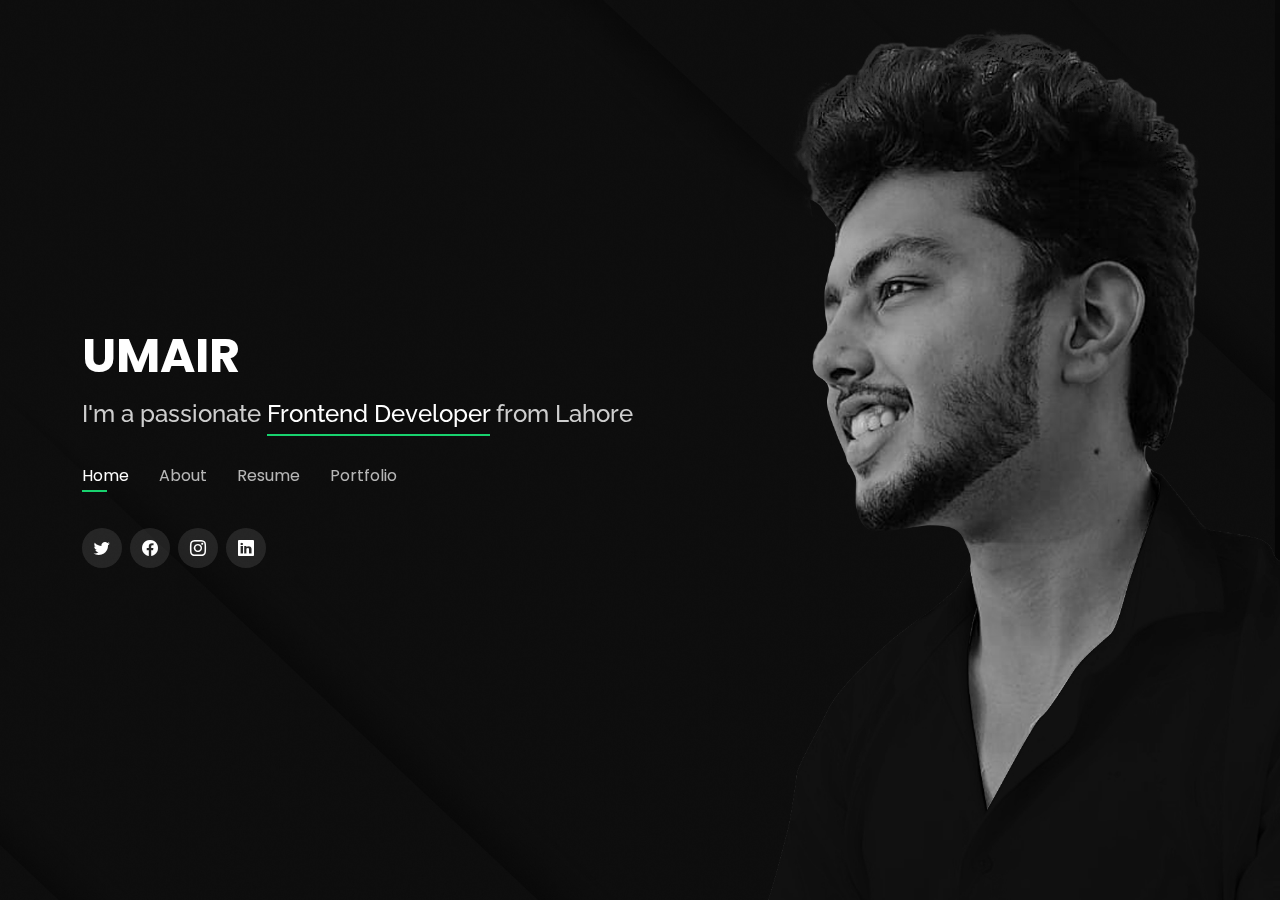
==== commit 0dc684c3: "push" ====
--- a/index.html
+++ b/index.html
@@ -4,7 +4,7 @@
 <head>
     <meta charset="utf-8">
     <meta content="width=device-width, initial-scale=1.0" name="viewport">
-    <title>Umair Mughal</title>
+    <title>Umair</title>
     <meta content="" name="description">
     <meta content="" name="keywords">
     <!-- Favicons -->
@@ -27,17 +27,17 @@
     <!-- ======= Header ======= -->
     <header id="header">
         <div class="container">
-            <h1><a href="index.html">UMAIR MUGHAL</a></h1>
+            <h1><a href="index.html">UMAIR</a></h1>
             <!-- Uncomment below if you prefer to use an image logo -->
             <!-- <a href="index.html" class="mr-auto"><img src="assets/img/logo.png" alt="" class="img-fluid"></a> -->
-            <h2>I'm a passionate <span>FrontEnd Developer</span> from Lahore</h2>
+            <h2>I'm a passionate <span>Frontend Developer</span> from Lahore</h2>
             <nav id="navbar" class="navbar">
                 <ul>
                     <li><a class="nav-link active" href="#header">Home</a></li>
                     <li><a class="nav-link" href="#about">About</a></li>
                     <li><a class="nav-link" href="#resume">Resume</a></li>
                     <li><a class="nav-link" href="#portfolio">Portfolio</a></li>
-                    <li><a class="nav-link" href="#contact">Contact</a></li>
+                    <!-- <li><a class="nav-link" href="#contact">Contact</a></li> -->
                 </ul>
                 <i class="bi bi-list mobile-nav-toggle"></i>
             </nav><!-- .navbar -->
@@ -59,7 +59,7 @@
             </div>
             <div class="row">
                 <div class="col-lg-4" data-aos="fade-right">
-                    <img src="assets/img/Lumii_20230320_123902691.jpg" class="img-fluid" alt="">
+                    <img src="assets/img/me.jpg" class="img-fluid" alt="">
                 </div>
                 <div class="col-lg-8 pt-4 pt-lg-0 content" data-aos="fade-left">
                     <h3>Front-End Developr</h3>
@@ -81,7 +81,7 @@
                         <div class="col-lg-6">
                             <ul>
                                 <li><i class="bi bi-chevron-right"></i> <strong>Phone:</strong> <span><a href="tel:+923034213190">+923034213190</a></span></li>
-                                <li><i class="bi bi-chevron-right"></i> <strong>Age:</strong> <span>22</span></li>
+                                <li><i class="bi bi-chevron-right"></i> <strong>Age:</strong> <span>23</span></li>
                                 <li><i class="bi bi-chevron-right"></i> <strong>Degree:</strong> <span>Bachelor</span></li>
                             </ul>
                         </div>
@@ -309,77 +309,77 @@
             <div class="row portfolio-container">
                 <div class="col-lg-4 col-md-6 portfolio-item filter-app">
                     <div class="portfolio-wrap">
-                        <img src="assets/img/portfolio/portfolio-1.jpg" class="img-fluid" alt="">
+                        <img src="assets/img/portfolio/portfolio1.png" class="img-fluid" alt="">
                         <div class="portfolio-info">
                             <h4>Bonsai</h4>
                             <div class="portfolio-links">
-                                <a href="shopbonsai.ca"><i class='bx bx-link'></i></a>
+                                <a href="https://shopbonsai.ca/" target="blank"><i class='bx bx-link'></i></a>
                             </div>
                         </div>
                     </div>
                 </div>
                 <div class="col-lg-4 col-md-6 portfolio-item filter-web">
                     <div class="portfolio-wrap">
-                        <img src="assets/img/portfolio/portfolio-2.jpg" class="img-fluid" alt="">
-                        <div class="portfolio-info">
-                            <h4>Web 3</h4>
-                            <p>Web</p>
-                            <div class="portfolio-links">
+                        <img src="assets/img/portfolio/portfolio2.png" class="img-fluid" alt="">
+                        <div class="portfolio-info">
+                            <h4>Cryptolocalatm</h4>
+                            <div class="portfolio-links">
+                                <a href="https://ship.cryptolocalatm.com/" target="blank"><i class='bx bx-link'></i></a>
                             </div>
                         </div>
                     </div>
                 </div>
                 <div class="col-lg-4 col-md-6 portfolio-item filter-app">
                     <div class="portfolio-wrap">
-                        <img src="assets/img/portfolio/portfolio-3.jpg" class="img-fluid" alt="">
-                        <div class="portfolio-info">
-                            <h4>App 2</h4>
-                            <p>App</p>
-                            <div class="portfolio-links">
+                        <img src="assets/img/portfolio/portfolio5.png" class="img-fluid" alt="">
+                        <div class="portfolio-info">
+                            <h4>Mushmaps</h4>
+                            <div class="portfolio-links">
+                                <a href="https://mushmaps.com/" target="blank"><i class='bx bx-link'></i></a>
                             </div>
                         </div>
                     </div>
                 </div>
                 <div class="col-lg-4 col-md-6 portfolio-item filter-card">
                     <div class="portfolio-wrap">
-                        <img src="assets/img/portfolio/portfolio-4.jpg" class="img-fluid" alt="">
-                        <div class="portfolio-info">
-                            <h4>Card 2</h4>
-                            <p>Card</p>
-                            <div class="portfolio-links">
+                        <img src="assets/img/portfolio/portfolio6.png" class="img-fluid" alt="">
+                        <div class="portfolio-info">
+                            <h4>Thebeautygarage</h4>
+                            <div class="portfolio-links">
+                                <a href="https://thebeautygarage.pk/" target="blank"><i class='bx bx-link'></i></a>
                             </div>
                         </div>
                     </div>
                 </div>
                 <div class="col-lg-4 col-md-6 portfolio-item filter-web">
                     <div class="portfolio-wrap">
-                        <img src="assets/img/portfolio/portfolio-5.jpg" class="img-fluid" alt="">
-                        <div class="portfolio-info">
-                            <h4>Web 2</h4>
-                            <p>Web</p>
-                            <div class="portfolio-links">
+                        <img src="assets/img/portfolio/portfolio7.png" class="img-fluid" alt="">
+                        <div class="portfolio-info">
+                            <h4>Partycrack</h4>
+                            <div class="portfolio-links">
+                                <a href="https://partycrack.com.au/" target="blank"><i class='bx bx-link'></i></a>
+                            </div>
+                        </div>
+                    </div>
+                </div>
+                <div class="col-lg-4 col-md-6 portfolio-item filter-web">
+                    <div class="portfolio-wrap">
+                        <img src="assets/img/portfolio/portfolio3.png" class="img-fluid" alt="">
+                        <div class="portfolio-info">
+                            <h4>ShopRX</h4>
+                            <div class="portfolio-links">
+                                <a href="https://markup.jaidenshannon.com/shopRX/index.html" target="blank"><i class='bx bx-link'></i></a>
                             </div>
                         </div>
                     </div>
                 </div>
                 <div class="col-lg-4 col-md-6 portfolio-item filter-app">
                     <div class="portfolio-wrap">
-                        <img src="assets/img/portfolio/portfolio-6.jpg" class="img-fluid" alt="">
-                        <div class="portfolio-info">
-                            <h4>App 3</h4>
-                            <p>App</p>
-                            <div class="portfolio-links">
-                            </div>
-                        </div>
-                    </div>
-                </div>
-                <div class="col-lg-4 col-md-6 portfolio-item filter-card">
-                    <div class="portfolio-wrap">
-                        <img src="assets/img/portfolio/portfolio-7.jpg" class="img-fluid" alt="">
-                        <div class="portfolio-info">
-                            <h4>Card 1</h4>
-                            <p>Card</p>
-                            <div class="portfolio-links">
+                        <img src="assets/img/portfolio/portfolio4.png" class="img-fluid" alt="">
+                        <div class="portfolio-info">
+                            <h4>ShopRX Dashboard</h4>
+                            <div class="portfolio-links">
+                                <a href="https://markup.jaidenshannon.com/shoprx_admin/dashboard.html" target="blank"><i class='bx bx-link'></i></a>
                             </div>
                         </div>
                     </div>
@@ -388,7 +388,7 @@
         </div>
     </section><!-- End Portfolio Section -->
     <!-- ======= Contact Section ======= -->
-    <section id="contact" class="contact">
+    <!-- <section id="contact" class="contact">
         <div class="container">
             <div class="section-title">
                 <h2>Contact</h2>
@@ -452,7 +452,8 @@
                 <div class="text-center"><button type="submit">Send Message</button></div>
             </form>
         </div>
-    </section><!-- End Contact Section -->
+    </section> -->
+    <!-- End Contact Section -->
     <!-- Vendor JS Files -->
     <script src="assets/vendor/purecounter/purecounter_vanilla.js"></script>
     <script src="assets/vendor/bootstrap/js/bootstrap.bundle.min.js"></script>
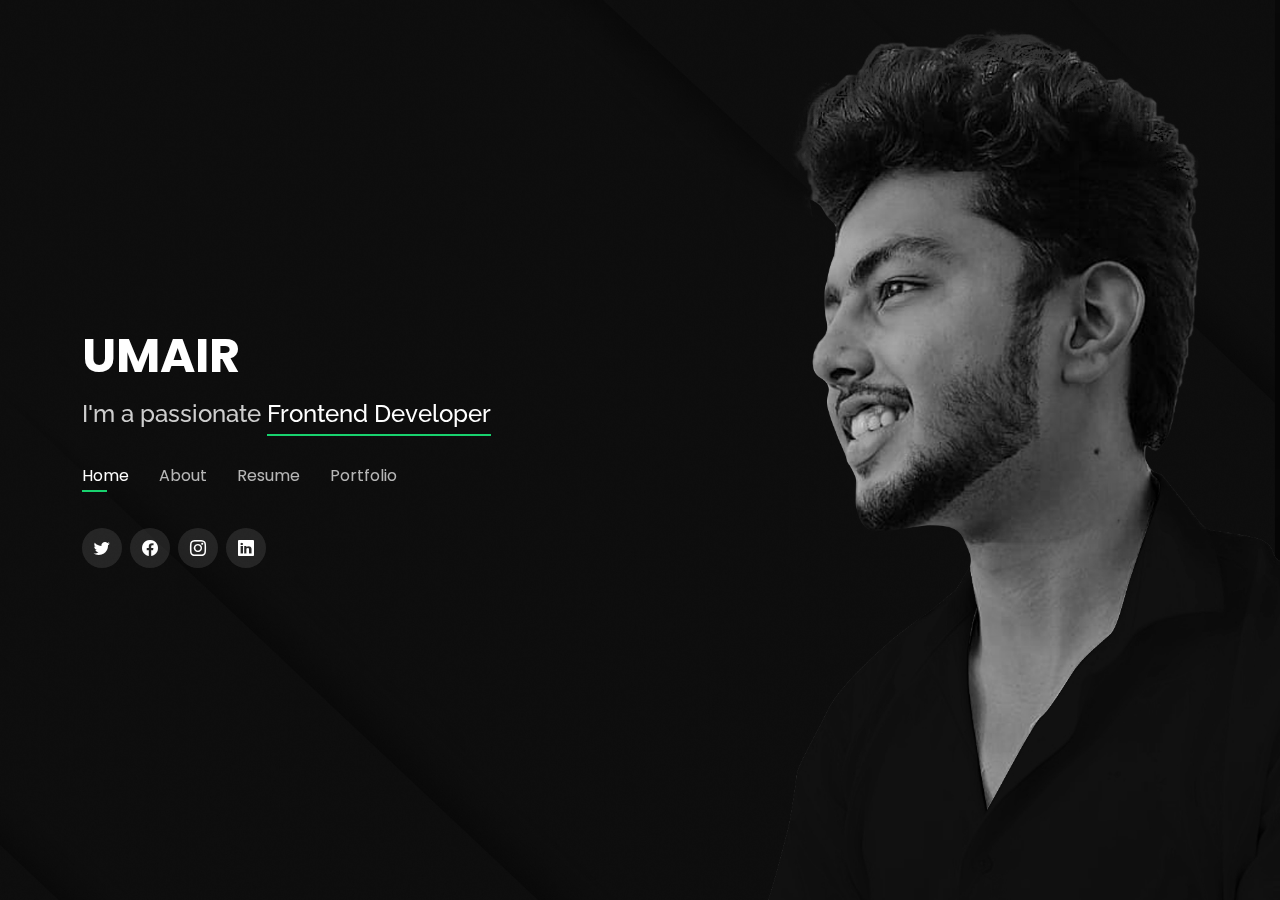
==== commit f5f6df76: "push" ====
--- a/index.html
+++ b/index.html
@@ -30,7 +30,7 @@
             <h1><a href="index.html">UMAIR</a></h1>
             <!-- Uncomment below if you prefer to use an image logo -->
             <!-- <a href="index.html" class="mr-auto"><img src="assets/img/logo.png" alt="" class="img-fluid"></a> -->
-            <h2>I'm a passionate <span>Frontend Developer</span> from Lahore</h2>
+            <h2>I'm a passionate <span>Frontend Developer</span></h2>
             <nav id="navbar" class="navbar">
                 <ul>
                     <li><a class="nav-link active" href="#header">Home</a></li>
